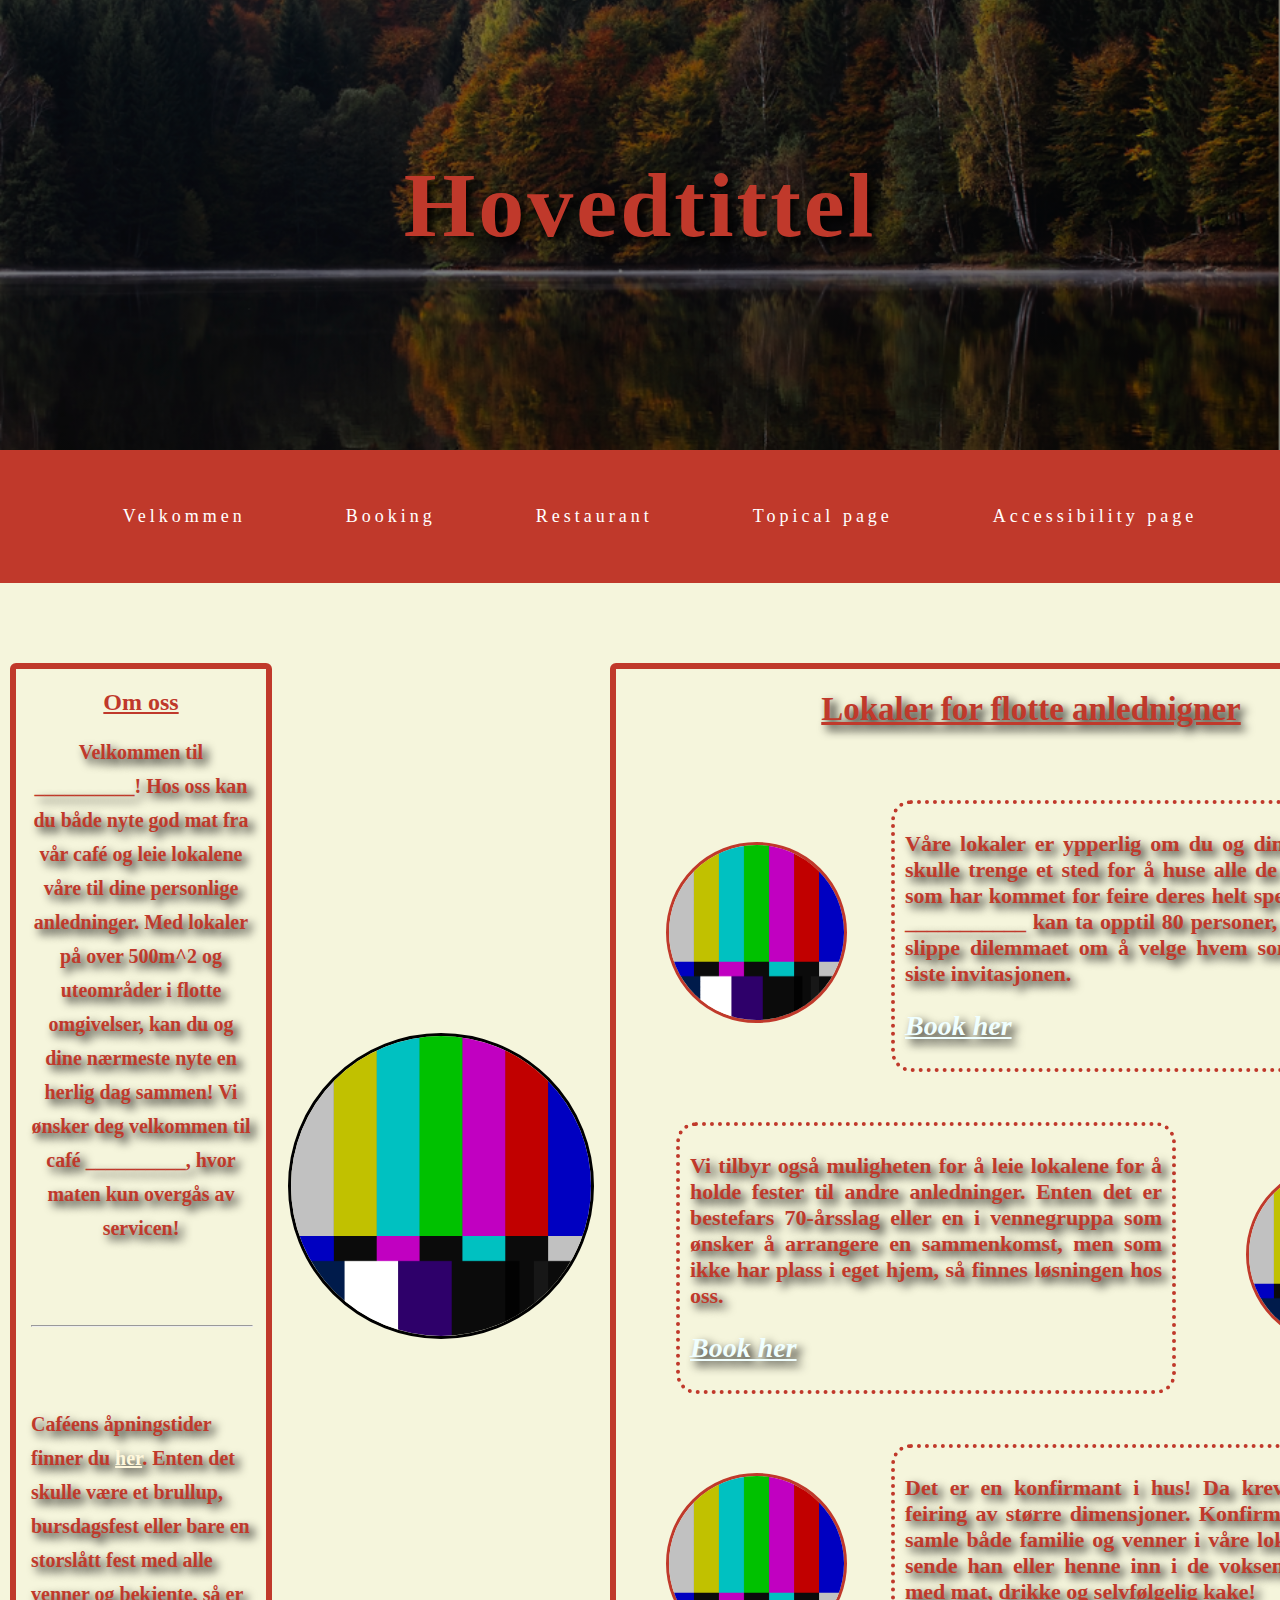
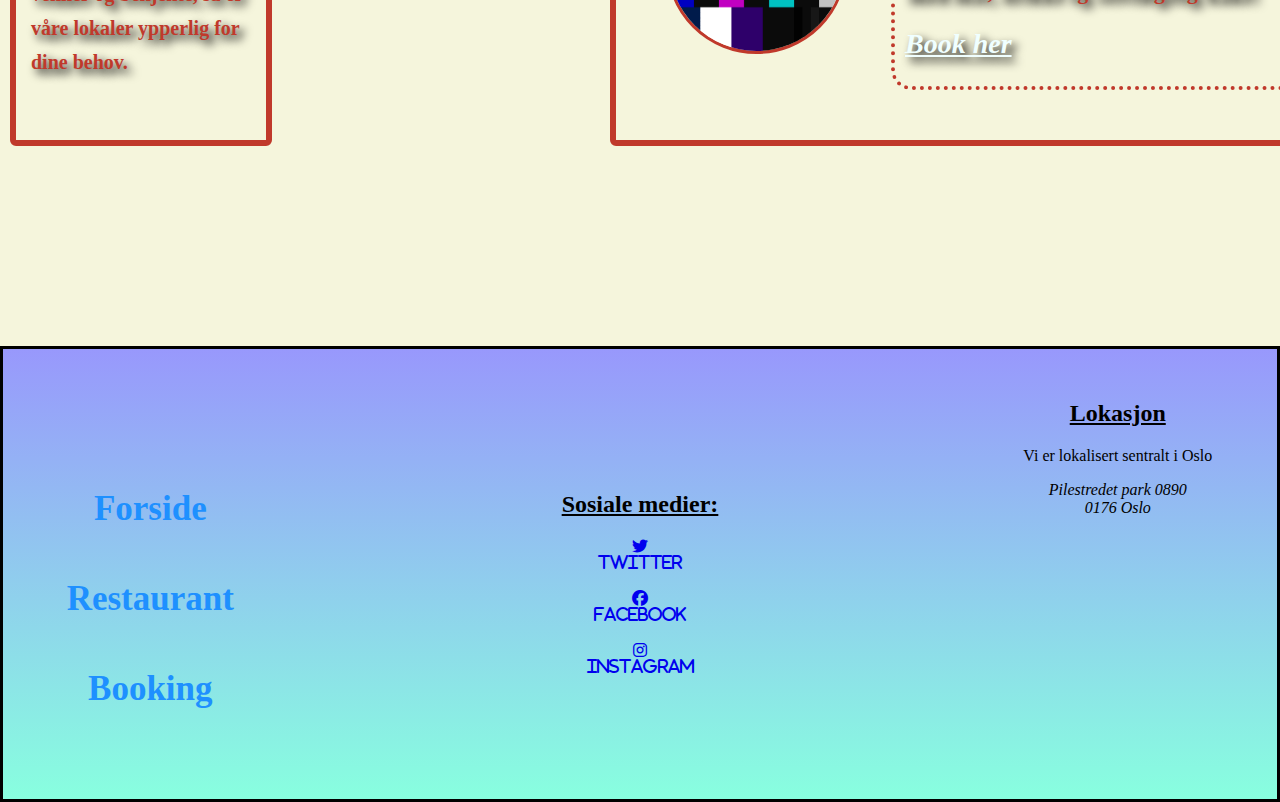
==== Side1/HTML/index.html @ 0a48da48 "Update index.html" ====
<!DOCTYPE html>
<html lang="en">
<head>
  <meta charset="UTF-8">
  <meta http-equiv="X-UA-Compatible" content="IE=edge">
  <meta name="viewport" content="width=device-width, initial-scale=1.0">
  <title>Forside</title>
  <link rel="stylesheet" href="/Side1/CSS/fil.css">
  <link rel="stylesheet" href="https://cdnjs.cloudflare.com/ajax/libs/font-awesome/6.2.1/css/all.min.css">
</head>
<body>

  <header>

    <div class="Header-Image">
      <div class="Main-Title">
        <h1>
          Hovedtittel
        </h1>
      </div>
    </div>

  </header>
    
        <div class="navbar">
          <ul>
            <li><a href="/Side1/HTML/index.html">Velkommen</a></li>
            <li><a href="/Side2/HTML/Booking.html">Booking</a></li>
            <li><a href="/Side3/HTML/Meny.html">Restaurant</a></li>
            <li><a href="/Side4/HTML/fil.html">Topical page</a></li>
            <li><a href="/Side5/HTML/fil.html">Accessibility page</a></li>
          </ul>
        </div>

  
  
  <section>
    <div class="container">
      <div class="Restaurant-info">
  
        <h2> 
        Om oss 
        </h2>
  
        <p id="p1">
          Velkommen til __________! Hos oss kan du både nyte god mat fra vår café og leie lokalene våre til dine personlige anledninger. Med lokaler på over 500m^2 og uteområder i flotte omgivelser, 
          kan du og dine nærmeste nyte en herlig dag sammen! 
          Vi ønsker deg velkommen til café __________, hvor maten kun overgås av servicen! 
        </p>
  
        <hr>
  
        <p id="p2">
          Caféens åpningstider finner du <a href="/Side3/HTML/Åpningstider.html">her</a>. Enten det skulle være et brullup, 
          bursdagsfest eller bare en storslått fest med alle venner og bekjente, så er våre lokaler ypperlig for dine behov. 
        </p>
  
      </div>
  
      <div class="Forside-bilde">
        <img src="/Side1/Images/test.jpeg" class="test2" alt="test-picture2">
      </div>
  
      <div class="Booking-utvalg">
        
        <h2>
          Lokaler for flotte anlednigner
        </h2>

        <div class="Bryllups-mottakelse">
          <div class="Bryllups-Bilde">
              <img src="/Side1/Images/test.jpeg" class="test3" alt="test-picture3">
          </div>
          <div class="Bryllups-Info">
              <p>
                Våre lokaler er ypperlig om du og din utkårede skulle trenge et sted for å huse alle de nærmeste som har 
                kommet for feire deres helt spesielle dag. ___________ kan ta opptil 80 personer, så du kan slippe dilemmaet om å velge hvem som 
                får den siste invitasjonen. 
                <br>
                <br> 
                <a href="/Side2/HTML/Booking.html">Book her</a>
              </p>
          </div>
        </div>
  
        <div class="Fest">
  
          <div class="Fest-Info">
            <p> Vi tilbyr også muligheten for å leie lokalene for å holde fester til andre anledninger. Enten det er bestefars 70-årsslag eller 
              en i vennegruppa som ønsker å arrangere en sammenkomst, men som ikke har plass i eget hjem, så finnes løsningen hos oss. 
              <br>
              <br>
              <a href="/Side2/HTML/Booking.html">Book her</a>
            </p>
          </div>
          <div class="Fest-Bilde">
            <img src="/Side1/Images/test.jpeg" class="test4" alt="test-picture4">
          </div>
      </div>
        
        <div class="Konfirmasjonsfest">
          <div class="Konfirmasjons-Bilde">
            <img src="/Side1/Images/test.jpeg" class="test5" alt="test-picture5">
          </div>
          <div class="Konfirmasjons-Info">
              <p> Det er en konfirmant i hus! Da kreves det en feiring av større dimensjoner. Konfirmanten kan samle både familie og venner i våre lokaler 
                for å sende han eller henne inn i de voksenes verden med mat, drikke og selvfølgelig kake! 
                <br>
                <br>
                <a href="/Side2/HTML/Booking.html">Book her</a>
              </p>
          </div>
        </div>
      </div>
    </div>

  </section>
    
     
    <footer>
    
      <div class="Footer-info">
        
        <div class="Links">
          <a href="/Side1/HTML/index.html">Forside</a>
          <a href="/Side3/HTML/Meny.html">Restaurant</a>
          <a href="/Side2/HTML/Booking.html">Booking</a>
        </div>

        <div class="Socials">
        <h2>
          Sosiale medier:
        </h2>
          <div class="Twitter">
            <a href="https://www.twitter.com" target="_blank">
              <i class="fa-brands fa-twitter" id="twitter-logo"> <br> Twitter</i>  
            </a>
          </div>
          <br>
          <div class="Facebook">
            <a href="https://www.facebook.com" target="_blank">
              <i class="fa-brands fa-facebook" id="facebook-logo"> <br> Facebook</i>
            </a>
          </div>
          <br>
         <div class="Instagram">
            <a href="https://www.instagram.com" target="_blank">
              <i class="fa-brands fa-instagram" id="instagram-logo"> <br> Instagram</i>
            </a>
          </div>
        </div>

        <div class="kart">
            <!--Kopiert kode lenke fra google maps-->
            <h2>Lokasjon</h2>
            <p>Vi er lokalisert sentralt i Oslo <br>
                <address>Pilestredet park 0890 <br> 0176 Oslo</address></p>
            <iframe id="adresse-kart" src="https://www.google.com/maps/embed?pb=!1m18!1m12!1m3!1d3999.3904019136153!2d10.731001276781214!3d59.92060572747837!2m3!1f0!2f0!3f0!3m2!1i1024!2i768!4f13.1!3m3!1m2!1s0x46416fab6bb97e7f%3A0x3f394a77d4dd9299!2sOsloMet!5e0!3m2!1sno!2sno!4v1668630459337!5m2!1sno!2sno" style="border:0;" allowfullscreen="" loading="lazy" referrerpolicy="no-referrer-when-downgrade"></iframe>
        </div>
      </div>
    </footer>

</body>
</html>
---- Side1/CSS/fil.css ----
body {
  height: 100%;
  background-color:beige;
  margin: 0;  
}

.Header-Image {
  background-image: linear-gradient(rgba(0,0,0,0.5), rgba(0,0,0,0.5)), url(/Side1/Images/Nature.png);
  height: 50vh;
  width: 100%;
  background-repeat: no-repeat;
  background-size: cover;
  background-position: center;
  position: relative;
  display: inline-block;
  text-align: center;
}

.Main-Title{
  position: relative;
  text-shadow: 5px 5px 10px black;
  letter-spacing: 3px;
  color:#c0392b;
  font-size: 46px;
  top: 20%;
}

.navbar {
  width: 100%;
  line-height: 100px;
  background-color: #c0392b;
  text-align: center;
  display: inline-block;
  align-items: center;
}

li {
  list-style: none;
  display: inline-block;
}

.navbar a{
  text-decoration: none;
  font-size: 18px;
  font-family: Cambria;
  font-weight: 500;
  color: white;
  padding-left: 20px;
  padding-top: 20px;
  padding-bottom: 20px;
  padding-right: 20px;
  letter-spacing: 4px;
  margin: 28px 28px;
}

.navbar a:hover{
  background-color: white;
  color: #130f40;
  border-radius: 20px;
  border-style: solid;
}

h2{
  text-decoration: underline;
  text-align: center;
}

.container{
  display: grid;
  grid-template-columns: 240px 240px 1fr;
  margin-top: 50px;
  line-height: 26px;
  position: relative;
}

.Restaurant-info{
  width: 220px;
  margin-left: 10px;
  padding-left: 15px;
  padding-right: 15px;
  margin-top: 30px;
  border-style: solid;
  border-width: 6px;
  border-color: #c0392b;
  color: #c0392b;
  border-radius: 6px;
}

.Restaurant-info:hover{
  box-shadow: 0px 10px 30px;
  box-shadow: #c0392b;
}

.Restaurant-info p{
  font-size: 20px;
  font-weight: 600;
  text-shadow: 5px 5px 10px black;
}

#p1{
  position: relative;
  margin-top: 12px;
  margin-bottom: 80px;
  line-height: 1.7em;
  text-align: center;
}

#p2{
 position: relative;
 margin-top: 80px;
 line-height: 1.7em;
}

#p2 a{
  color:cornsilk;
}

hr {
  width: 100%;
}

.test2 {
  height: 300px;
  width: 300px;
  margin-left: 48px;
  margin-top: 400px;
  border-style: solid;
  border-width: 3px;
  border-radius: 300px;
}

.test3,.test4,.test5 {
  height: 175px;
  width: 175px;
  border-style: solid;
  margin-left: 50px;
  border-width: 3px;
  border-radius: 175px;
}


.Booking-utvalg {
  margin-left: 130px;
  margin-right: 10px;
  border-style: solid;
  border-width: 6px;
  border-radius: 6px;
  margin-top: 30px;
  color: #c0392b; 
  font-size: 22px;
  font-weight: 700;
  text-shadow: 5px 5px 10px black;
}

.Booking-utvalg:hover {
  box-shadow: 0px 10px 30px;
}

.Bryllups-mottakelse {
  display: grid;
  grid-template-columns: 250px 500px;
  row-gap: 25px;
  column-gap: 25px;
  padding-top: 50px;
  align-items: center;
}

.Bryllups-Info {
  border-style:dotted;
  border-radius: 20px;
  border-width: 4px;
  padding-left: 10px;
  padding-right: 10px;
  padding-top: 5px;
  padding-bottom: 5px;
  text-align: justify; 
}

a:hover{
  zoom: 1.5;
}

.Fest {
  display: grid;
  grid-template-columns: 500px 250px;
  row-gap: 25px;
  column-gap: 20px;
  padding-top: 50px;
  margin-left: 60px;
  align-items: center;
}

.Fest-Info {
  border-style:dotted;
  border-radius: 20px;
  border-width: 4px;
  padding-left: 10px;
  padding-right: 10px;
  padding-top: 5px;
  padding-bottom: 5px;
  text-align: justify;
}

.Konfirmasjonsfest {
  display: grid;
  grid-template-columns: 250px 500px;
  row-gap: 25px;
  column-gap: 25px;
  padding-top: 50px;
  padding-bottom: 50px;
  align-items: center;
}

.Konfirmasjons-Info {
  border-style:dotted;
  border-radius: 20px;
  border-width: 4px;
  padding-left: 10px;
  padding-right: 10px;
  padding-top: 5px;
  padding-bottom: 5px;
  text-align: justify;
}

.Bryllups-Info a, .Fest-Info a, .Konfirmasjons-Info a{
  text-decoration: underline;
  font-style: italic;
  font-size: 28px;
  color: azure;
}

footer {
  margin-top: 200px;
  background-image: linear-gradient(rgb(152, 152, 252), rgb(136, 255, 223));
  border-style: solid;
  display: grid;
  grid-template-columns: 1fr;
  grid-template-rows: 1fr;
}


.Footer-info {
display: grid;
grid-template-columns: 1fr 2fr 1fr;
height: 450px;
text-align: center;
align-items: center;
}

.Links{
  display: grid;
  grid-template-columns: 1fr;
  grid-template-rows: 1fr 1fr 1fr;
  width: 20px;
  row-gap: 20px;
  margin-top: 50px;
  line-height: 2em;
  font-size: 35px;
  padding-left: 20%;
}

.Links a{
  color: dodgerblue;
  font-weight: 700;
  text-decoration: none;
}

.footer-area-3{
  width: 100px;
  margin-right: 100px;
}

#twitter-logo, #facebook-logo, #instagram-logo {
  height: 30px;
}

#adresse-kart{
  height: 200px;
  margin-top: 30px;  
}

#adresse-kart:hover{
  zoom: 1.2;
}
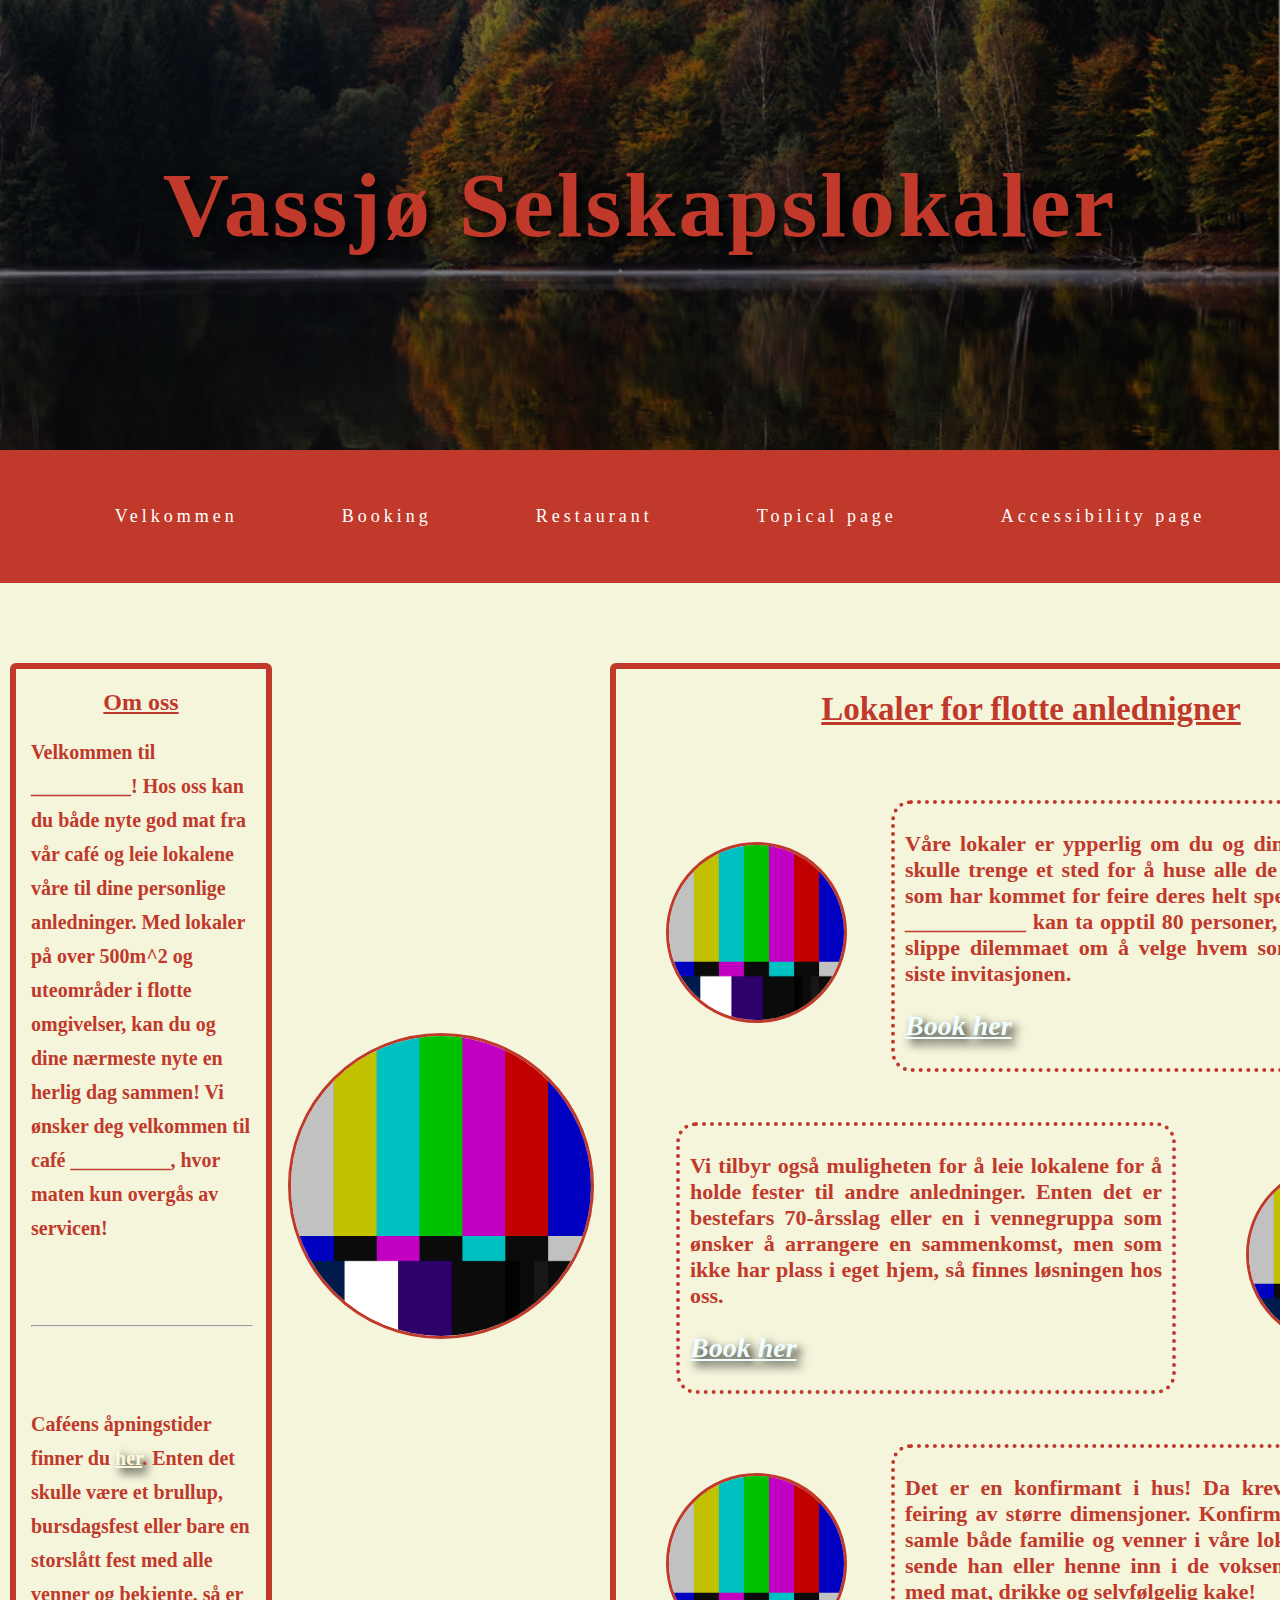
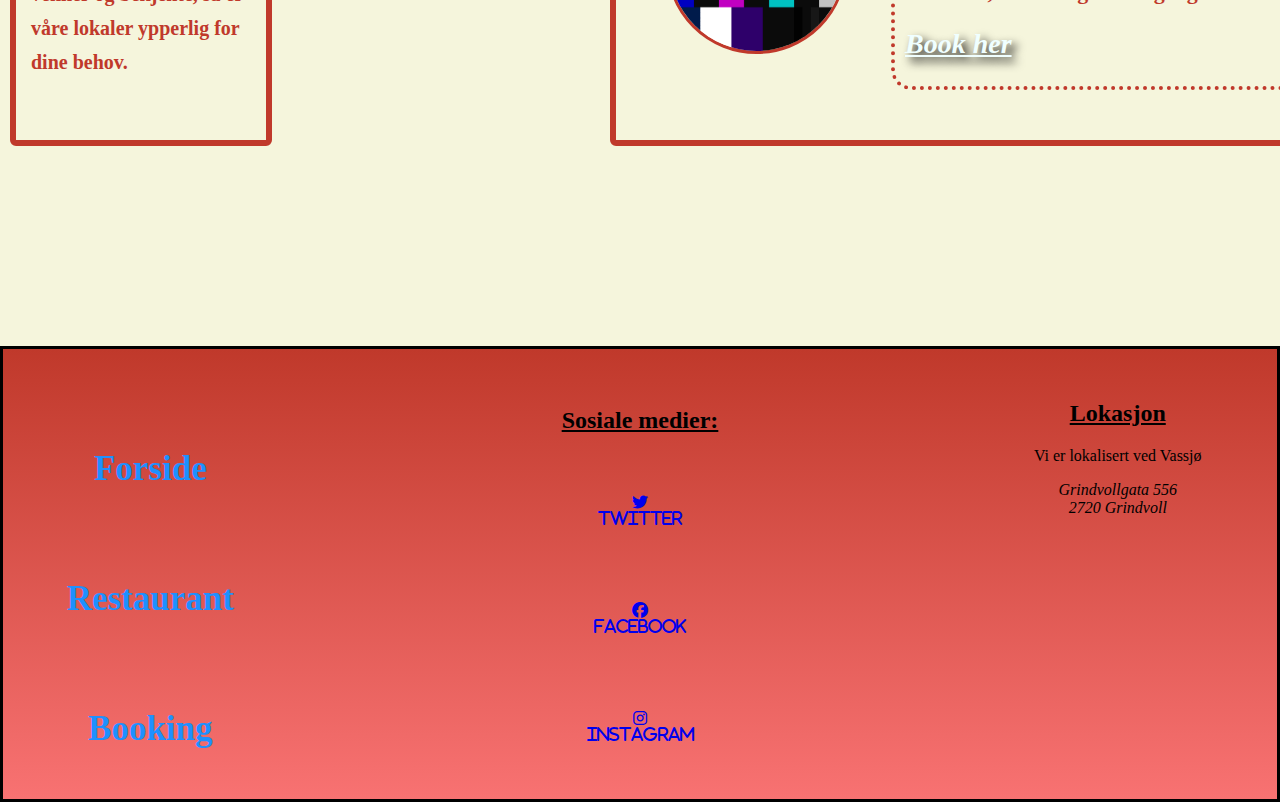
==== commit 6bf3529c: "Update index.html" ====
--- a/Side1/HTML/index.html
+++ b/Side1/HTML/index.html
@@ -15,12 +15,12 @@
     <div class="Header-Image">
       <div class="Main-Title">
         <h1>
-          Hovedtittel
+          Vassjø Selskapslokaler
         </h1>
       </div>
     </div>
 
-  </header>
+  </header> 
     
         <div class="navbar">
           <ul>
@@ -122,6 +122,7 @@
       <div class="Footer-info">
         
         <div class="Links">
+          
           <a href="/Side1/HTML/index.html">Forside</a>
           <a href="/Side3/HTML/Meny.html">Restaurant</a>
           <a href="/Side2/HTML/Booking.html">Booking</a>
@@ -153,9 +154,9 @@
         <div class="kart">
             <!--Kopiert kode lenke fra google maps-->
             <h2>Lokasjon</h2>
-            <p>Vi er lokalisert sentralt i Oslo <br>
-                <address>Pilestredet park 0890 <br> 0176 Oslo</address></p>
-            <iframe id="adresse-kart" src="https://www.google.com/maps/embed?pb=!1m18!1m12!1m3!1d3999.3904019136153!2d10.731001276781214!3d59.92060572747837!2m3!1f0!2f0!3f0!3m2!1i1024!2i768!4f13.1!3m3!1m2!1s0x46416fab6bb97e7f%3A0x3f394a77d4dd9299!2sOsloMet!5e0!3m2!1sno!2sno!4v1668630459337!5m2!1sno!2sno" style="border:0;" allowfullscreen="" loading="lazy" referrerpolicy="no-referrer-when-downgrade"></iframe>
+            <p>Vi er lokalisert ved Vassjø <br>
+                <address>Grindvollgata 556 <br> 2720 Grindvoll</address></p>
+                <iframe id="adresse-kart" src="https://www.google.com/maps/embed?pb=!1m18!1m12!1m3!1d3954.4148189642474!2d10.484187997680344!3d60.293100208888!2m3!1f0!2f0!3f0!3m2!1i1024!2i768!4f13.1!3m3!1m2!1s0x4641a5badd7d4727%3A0xa54e046b92b5a4af!2sGrindvollgata%2C%202720%20Grindvoll!5e0!3m2!1sno!2sno!4v1669971338626!5m2!1sno!2sno"></iframe>
         </div>
       </div>
     </footer>
--- a/Side1/CSS/fil.css
+++ b/Side1/CSS/fil.css
@@ -45,12 +45,10 @@
   font-family: Cambria;
   font-weight: 500;
   color: white;
-  padding-left: 20px;
-  padding-top: 20px;
-  padding-bottom: 20px;
-  padding-right: 20px;
+  padding: 20px;
   letter-spacing: 4px;
-  margin: 28px 28px;
+  margin-left: 30px;
+  margin-right: 30px;
 }
 
 .navbar a:hover{
@@ -94,7 +92,6 @@
 .Restaurant-info p{
   font-size: 20px;
   font-weight: 600;
-  text-shadow: 5px 5px 10px black;
 }
 
 #p1{
@@ -102,7 +99,6 @@
   margin-top: 12px;
   margin-bottom: 80px;
   line-height: 1.7em;
-  text-align: center;
 }
 
 #p2{
@@ -113,7 +109,14 @@
 
 #p2 a{
   color:cornsilk;
-}
+  text-shadow: 5px 5px 10px black;
+}
+
+#p2 a:hover{
+  zoom: 1.5;
+  text-shadow: 5px 5px 10px black;
+}
+
 
 hr {
   width: 100%;
@@ -127,6 +130,7 @@
   border-style: solid;
   border-width: 3px;
   border-radius: 300px;
+  border-color: #c0392b;
 }
 
 .test3,.test4,.test5 {
@@ -149,11 +153,19 @@
   color: #c0392b; 
   font-size: 22px;
   font-weight: 700;
-  text-shadow: 5px 5px 10px black;
 }
 
 .Booking-utvalg:hover {
   box-shadow: 0px 10px 30px;
+}
+
+.Booking-utvalg a{
+  text-shadow: 5px 5px 10px black;
+}
+
+.Booking-utvalg a:hover{
+  zoom: 1.5;
+  text-shadow: 5px 5px 10px black;
 }
 
 .Bryllups-mottakelse {
@@ -176,9 +188,7 @@
   text-align: justify; 
 }
 
-a:hover{
-  zoom: 1.5;
-}
+
 
 .Fest {
   display: grid;
@@ -231,7 +241,7 @@
 
 footer {
   margin-top: 200px;
-  background-image: linear-gradient(rgb(152, 152, 252), rgb(136, 255, 223));
+  background-image: linear-gradient(#c0392b, rgb(248, 114, 114));
   border-style: solid;
   display: grid;
   grid-template-columns: 1fr;
@@ -253,7 +263,7 @@
   grid-template-rows: 1fr 1fr 1fr;
   width: 20px;
   row-gap: 20px;
-  margin-top: 50px;
+  margin-top: 10px;
   line-height: 2em;
   font-size: 35px;
   padding-left: 20%;
@@ -263,20 +273,34 @@
   color: dodgerblue;
   font-weight: 700;
   text-decoration: none;
-}
+  padding-top: 40px;
+}
+
+.Links a:hover{
+  zoom: 1.2;
+}
+
+#twitter-logo, #facebook-logo, #instagram-logo {
+  height: 50px;
+  margin-top: 40px;
+}
+
+#twitter-logo:hover, #facebook-logo:hover, #instagram-logo:hover{
+  zoom: 1.2;
+}
+
 
 .footer-area-3{
   width: 100px;
-  margin-right: 100px;
-}
-
-#twitter-logo, #facebook-logo, #instagram-logo {
-  height: 30px;
-}
+  margin-right: 20%;
+}
+
+
 
 #adresse-kart{
   height: 200px;
   margin-top: 30px;  
+  border: none;
 }
 
 #adresse-kart:hover{
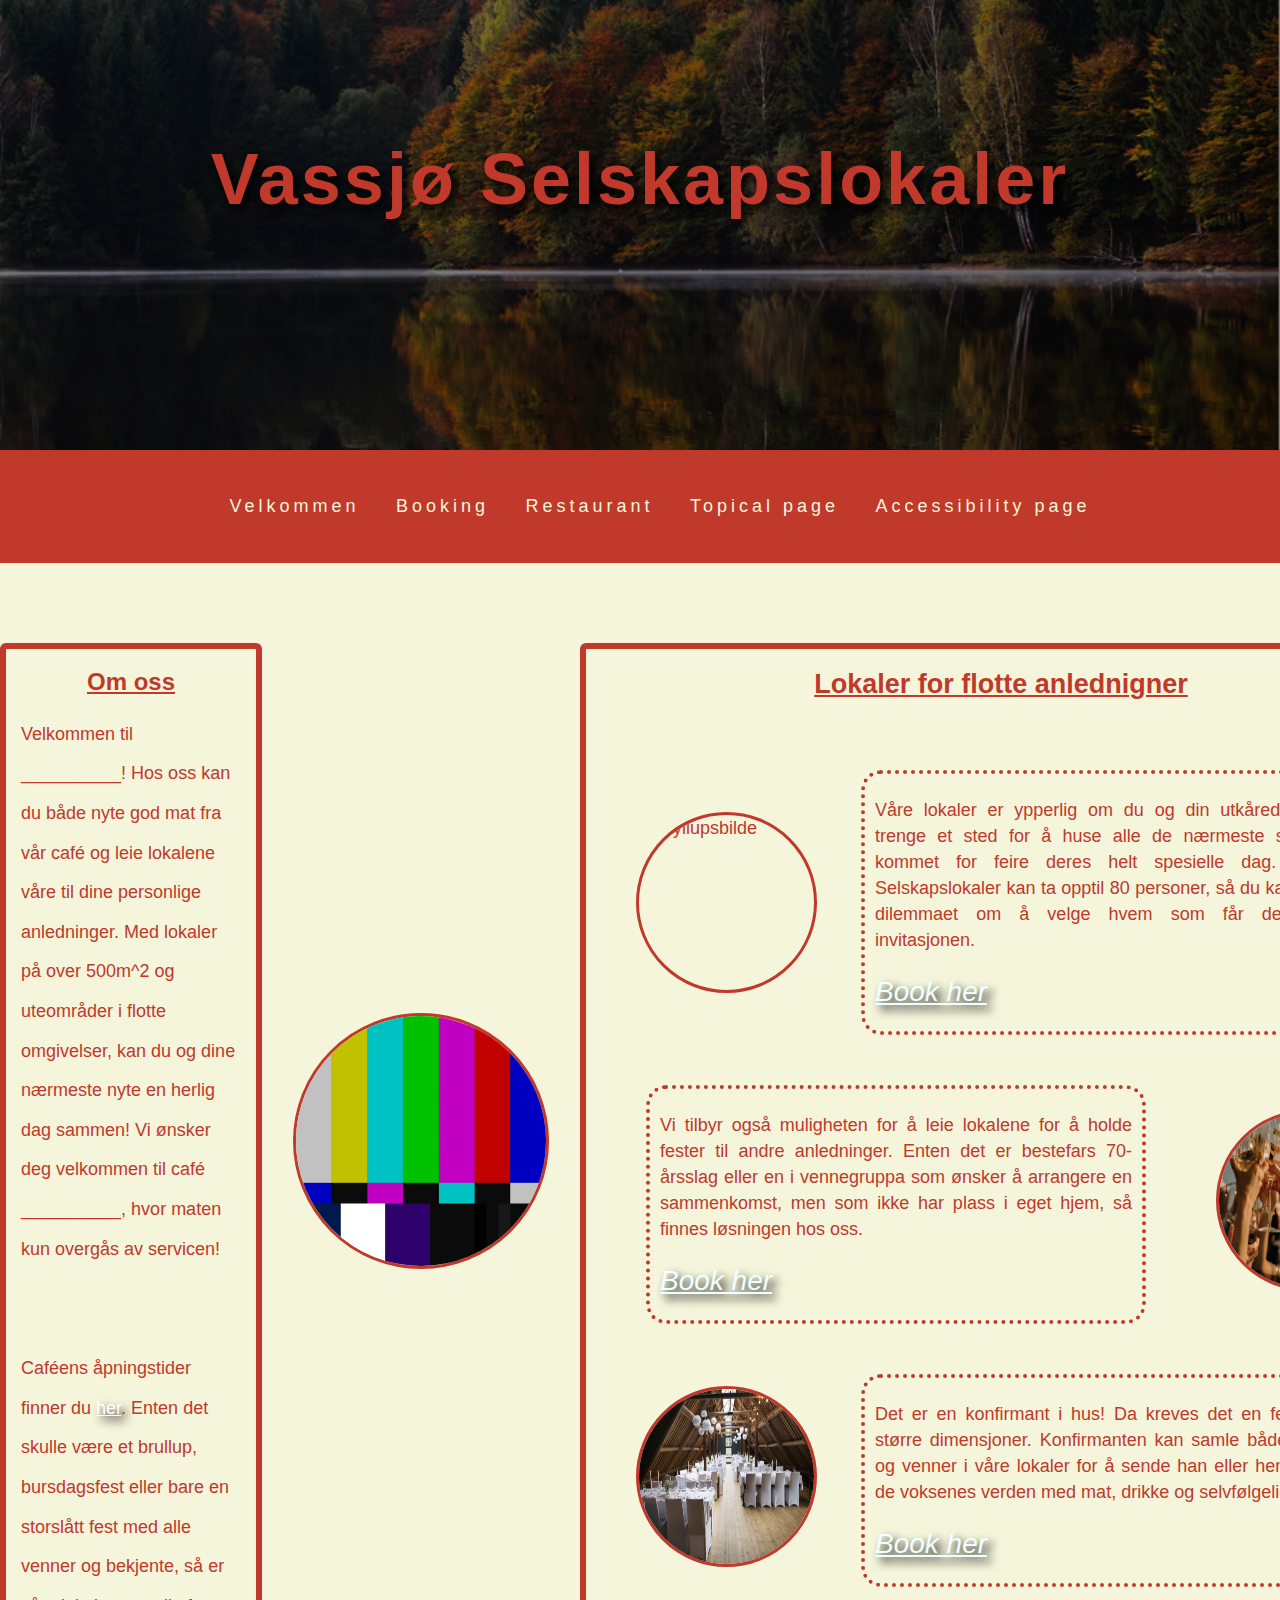
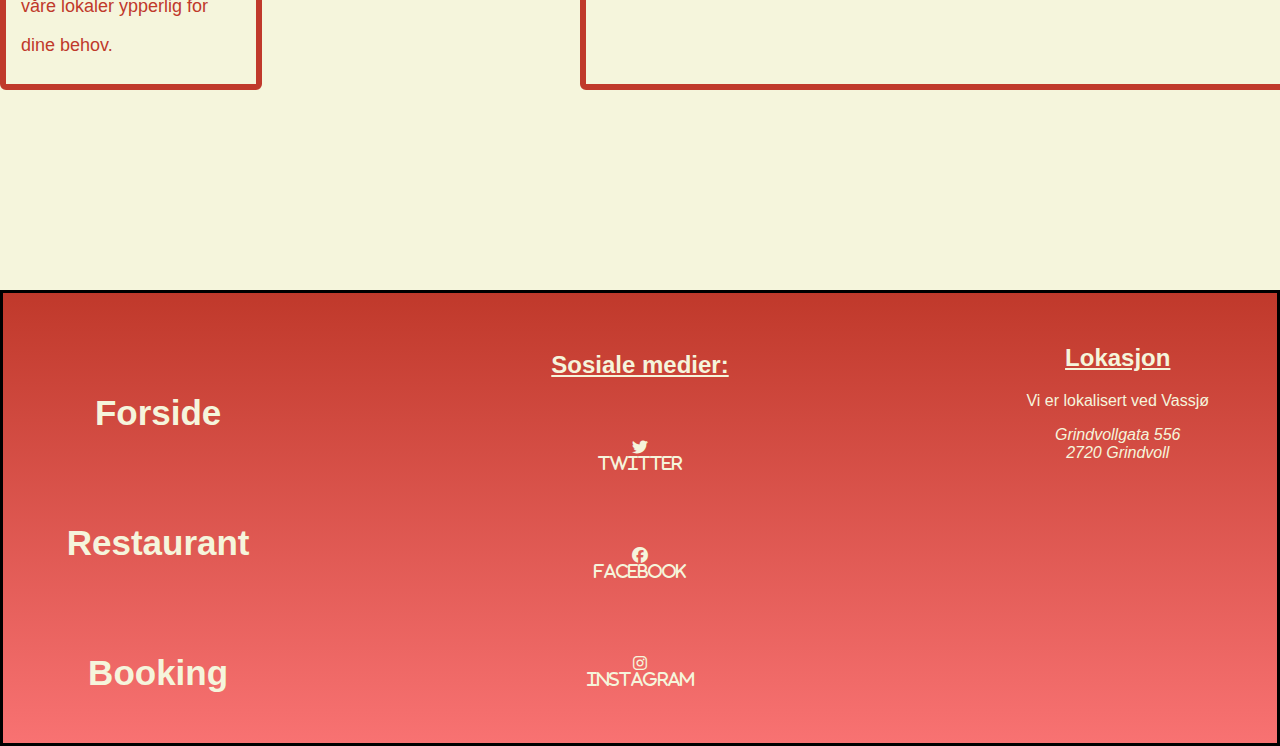
==== commit 4b7dbbb4: "Merge branch 'main' of https://github.com/ChristopherSoerlle/HomeExam" ====
--- a/Side1/HTML/index.html
+++ b/Side1/HTML/index.html
@@ -47,8 +47,7 @@
           kan du og dine nærmeste nyte en herlig dag sammen! 
           Vi ønsker deg velkommen til café __________, hvor maten kun overgås av servicen! 
         </p>
-  
-        <hr>
+      
   
         <p id="p2">
           Caféens åpningstider finner du <a href="/Side3/HTML/Åpningstider.html">her</a>. Enten det skulle være et brullup, 
@@ -58,7 +57,8 @@
       </div>
   
       <div class="Forside-bilde">
-        <img src="/Side1/Images/test.jpeg" class="test2" alt="test-picture2">
+        <!--Bilde hentet fra: -->
+        <img src="/Side1/Images/test.jpeg" class="test2" alt="test-picture2" title="Foto: ">
       </div>
   
       <div class="Booking-utvalg">
@@ -68,13 +68,12 @@
         </h2>
 
         <div class="Bryllups-mottakelse">
-          <div class="Bryllups-Bilde">
-              <img src="/Side1/Images/test.jpeg" class="test3" alt="test-picture3">
-          </div>
+              <!--Bilde hentet fra: -->
+              <img src="/Side1/Images/Bryllup.jpeg" class="test3" alt="Bryllupsbilde" title="Foto: ">
           <div class="Bryllups-Info">
               <p>
                 Våre lokaler er ypperlig om du og din utkårede skulle trenge et sted for å huse alle de nærmeste som har 
-                kommet for feire deres helt spesielle dag. ___________ kan ta opptil 80 personer, så du kan slippe dilemmaet om å velge hvem som 
+                kommet for feire deres helt spesielle dag. Vassjø Selskapslokaler kan ta opptil 80 personer, så du kan slippe dilemmaet om å velge hvem som 
                 får den siste invitasjonen. 
                 <br>
                 <br> 
@@ -94,13 +93,17 @@
             </p>
           </div>
           <div class="Fest-Bilde">
-            <img src="/Side1/Images/test.jpeg" class="test4" alt="test-picture4">
+
+            <!--Bilde hentet fra: -->
+            <img src="/Side1/Images/Fest.jpeg" class="test4" alt="fest" title="Foto: ">
+
           </div>
       </div>
         
         <div class="Konfirmasjonsfest">
           <div class="Konfirmasjons-Bilde">
-            <img src="/Side1/Images/test.jpeg" class="test5" alt="test-picture5">
+            <!--Bilde hentet fra: -->
+            <img src="/Side1/Images/Konfirmasjon.jpeg" class="test5" alt="test-picture5" title="Foto: ">
           </div>
           <div class="Konfirmasjons-Info">
               <p> Det er en konfirmant i hus! Da kreves det en feiring av større dimensjoner. Konfirmanten kan samle både familie og venner i våre lokaler 
--- a/Side1/CSS/fil.css
+++ b/Side1/CSS/fil.css
@@ -1,308 +1,959 @@
-body {
-  height: 100%;
-  background-color:beige;
-  margin: 0;  
+
+/*Stor skjerm------------------------------------------------------------ */
+
+@media screen and  (min-width: 1001px){
+  body {
+    height: 100%;
+    background-color:beige;
+    margin: 0;  
+    font-family: Verdana, Geneva, Tahoma, sans-serif;
+  }
+  
+  .Header-Image {
+    background-image: linear-gradient(rgba(0,0,0,0.5), rgba(0,0,0,0.5)), url(/Side1/Images/Nature.png);
+    height: 50vh;
+    width: 100%;
+    background-repeat: no-repeat;
+    background-size: cover;
+    background-position: center;
+    position: relative;
+    display: inline-block;
+    text-align: center;
+  }
+  
+  .Main-Title{
+    position: relative;
+    text-shadow: 5px 5px 10px black;
+    letter-spacing: 3px;
+    color:#c0392b;
+    font-size: 36px;
+    top: 20%;
+  }
+  
+  .navbar {
+    width: 100%;
+    line-height: 80px;
+    background-color: #c0392b;
+    text-align: center;
+    display: inline-block;
+    align-items: center;
+  }
+  
+  li {
+    list-style: none;
+    display: inline-block;
+  }
+  
+  .navbar a{
+    text-decoration: none;
+    font-size: 18px;
+    color: beige;
+    padding: 8px;
+    letter-spacing: 4px;
+    margin-left: 8px;
+    margin-right: 8px;
+  }
+  
+  .navbar a:hover{
+    background-color: white;
+    color: #130f40;
+    border-radius: 20px;
+    border-style: solid;
+  }
+  
+  h2{
+    text-decoration: underline;
+    text-align: center;
+  }
+  
+  .container{
+    display: grid;
+    grid-template-columns: 240px 240px 1fr;
+    margin-top: 50px;
+    line-height: 26px;
+    position: relative;
+  }
+  
+  .Restaurant-info{
+    width: 220px;
+    padding-left: 15px;
+    padding-right: 15px;
+    margin-top: 30px;
+    border-style: solid;
+    border-width: 6px;
+    border-color: #c0392b;
+    color: #c0392b;
+    border-radius: 6px;
+  }
+  
+  .Restaurant-info:hover{
+    box-shadow: 0px 10px 30px;
+    box-shadow: #c0392b;
+  }
+  
+  .Restaurant-info p{
+    font-size: 18px;
+    font-weight: 200;
+  }
+  
+  #p1{
+    position: relative;
+    margin-top: 12px;
+    margin-bottom: 80px;
+    line-height: 2.2em;
+   
+  }
+  
+  #p2{
+   position: relative;
+   margin-top: 80px;
+   line-height: 2.2em;
+  }
+  
+  #p2 a{
+    color: white;
+    text-shadow: 5px 5px 10px black;
+  }
+  
+  #p2 a:hover{
+    zoom: 1.5;
+    text-shadow: 5px 5px 10px black;
+  }
+  
+  
+  hr {
+    width: 100%;
+  }
+  
+  .test2 {
+    height: 250px;
+    width: 250px;
+    margin-left: 22%;
+    margin-top: 400px;
+    border-style: solid;
+    border-width: 3px;
+    border-radius: 250px;
+    border-color: #c0392b;
+  }
+  
+  .test3,.test4,.test5 {
+    height: 175px;
+    width: 175px;
+    border-style: solid;
+    margin-left: 50px;
+    border-width: 3px;
+    border-radius: 175px;
+  }
+  
+  
+  .Booking-utvalg {
+    margin-left: 100px;
+    border-style: solid;
+    border-width: 6px;
+    border-radius: 6px;
+    margin-top: 30px;
+    color: #c0392b; 
+    font-size: 18px;
+    font-weight: 200;
+  }
+  
+  .Booking-utvalg:hover {
+    box-shadow: 0px 10px 30px;
+  }
+  
+  .Booking-utvalg a{
+    text-shadow: 5px 5px 10px black;
+  }
+  
+  .Booking-utvalg a:hover{
+    zoom: 1.5;
+    text-shadow: 5px 5px 10px black;
+  }
+  
+  .Bryllups-mottakelse {
+    display: grid;
+    grid-template-columns: 250px 500px;
+    row-gap: 25px;
+    column-gap: 25px;
+    padding-top: 50px;
+    align-items: center;
+  }
+  
+  .Bryllups-Info {
+    border-style:dotted;
+    border-radius: 20px;
+    border-width: 4px;
+    padding-left: 10px;
+    padding-right: 10px;
+    padding-top: 5px;
+    padding-bottom: 5px;
+    text-align: justify; 
+  }
+  
+  
+  
+  .Fest {
+    display: grid;
+    grid-template-columns: 500px 250px;
+    row-gap: 25px;
+    column-gap: 20px;
+    padding-top: 50px;
+    margin-left: 60px;
+    align-items: center;
+  }
+  
+  .Fest-Info {
+    border-style:dotted;
+    border-radius: 20px;
+    border-width: 4px;
+    padding-left: 10px;
+    padding-right: 10px;
+    padding-top: 5px;
+    padding-bottom: 5px;
+    text-align: justify;
+  }
+  
+  .Konfirmasjonsfest {
+    display: grid;
+    grid-template-columns: 250px 500px;
+    row-gap: 25px;
+    column-gap: 25px;
+    padding-top: 50px;
+    padding-bottom: 50px;
+    align-items: center;
+  }
+  
+  .Konfirmasjons-Info {
+    border-style:dotted;
+    border-radius: 20px;
+    border-width: 4px;
+    padding-left: 10px;
+    padding-right: 10px;
+    padding-top: 5px;
+    padding-bottom: 5px;
+    text-align: justify;
+  }
+  
+  .Bryllups-Info a, .Fest-Info a, .Konfirmasjons-Info a{
+    text-decoration: underline;
+    font-style: italic;
+    font-size: 28px;
+    color: azure;
+  }
+  
+  footer {
+    margin-top: 200px;
+    background-image: linear-gradient(#c0392b, rgb(248, 114, 114));
+    border-style: solid;
+    display: grid;
+    grid-template-columns: 1fr;
+    grid-template-rows: 1fr;
+  }
+  
+  
+  .Footer-info {
+  display: grid;
+  grid-template-columns: 1fr 2fr 1fr;
+  height: 450px;
+  text-align: center;
+  align-items: center;
+  }
+  
+  .Links{
+    display: grid;
+    grid-template-columns: 1fr;
+    grid-template-rows: 1fr 1fr 1fr;
+    width: 20px;
+    row-gap: 20px;
+    margin-top: 10px;
+    line-height: 2em;
+    font-size: 35px;
+    padding-left: 20%;
+  }
+  
+  .Links a{
+    color: beige;
+    font-weight: 700;
+    text-decoration: none;
+    padding-top: 40px;
+  }
+  
+  .Links a:hover{
+    zoom: 1.2;
+  }
+  
+  #twitter-logo, #facebook-logo, #instagram-logo {
+    height: 50px;
+    margin-top: 40px;
+    color: beige;
+  }
+  
+  #twitter-logo:hover, #facebook-logo:hover, #instagram-logo:hover{
+    zoom: 1.2;
+  }
+  
+  .Socials{
+    color: beige;
+  }
+  
+  .kart{
+  color: beige;
+  }
+  
+  
+  
+  #adresse-kart{
+    height: 200px;
+    margin-top: 30px;  
+    border: none;
+  }
+  
+  #adresse-kart:hover{
+    zoom: 1.2;
+  }
 }
 
-.Header-Image {
-  background-image: linear-gradient(rgba(0,0,0,0.5), rgba(0,0,0,0.5)), url(/Side1/Images/Nature.png);
-  height: 50vh;
-  width: 100%;
-  background-repeat: no-repeat;
-  background-size: cover;
-  background-position: center;
-  position: relative;
-  display: inline-block;
+/*Medium skjerm------------------------------------------------------------ */
+
+@media screen and (max-width: 1000px)
+{
+  body {
+    height: 100%;
+    background-color:beige;
+    margin: 0;
+    padding: 0;  
+  }
+  
+  .Header-Image {
+    background-image: linear-gradient(rgba(0,0,0,0.5), rgba(0,0,0,0.5)), url(/Side1/Images/Nature.png);
+    height: 30vh;
+    width: 100%;
+    margin-bottom: 0px;
+    background-repeat: no-repeat;
+    background-size: cover;
+    background-position: center;
+    position: relative;
+    display: inline-block;
+    text-align: center;
+  }
+  
+  .Main-Title{
+    position: relative;
+    text-shadow: 5px 5px 10px black;
+    letter-spacing: 3px;
+    color:#c0392b;
+    font-size: 26px;
+    margin-top: 8%;
+  }
+  
+  .navbar {
+    width: 100%;
+    line-height: 1.8em; 
+    background-color: #c0392b;
+    display: inline-block;
+    text-align: center;
+  }
+  
+  li {
+    list-style: none;
+    display: inline-block;
+  }
+  
+  .navbar a{
+    text-decoration: none;
+    font-size: 12px;
+    font-family: Verdana, Geneva, Tahoma, sans-serif;
+    font-weight: 500;
+    color: beige;
+    padding: 10px;
+    letter-spacing: 3px;
+    margin-left: 10px;
+    margin-right: 10px;
+    text-align: center;
+  }
+  
+  .navbar a:hover{
+    background-color: white;
+    color: #130f40;
+    border-radius: 20px;
+    border-style: solid;
+  }
+  
+  h2{
+    text-decoration: underline;
+    text-align: center;
+  }
+  
+  .Restaurant-info{
+    width: 50%;
+    margin-left: 25%;
+    margin-right: 25%;
+    padding-left: 15px;
+    padding-right: 15px;
+    margin-top: 30px;
+    border-style: solid;
+    border-width: 2px;
+    border-color: #c0392b;
+    color: #c0392b;
+    border-radius: 6px;
+    align-items: center;
+    display: block;
+  }
+  
+  .Restaurant-info p{
+    font-size: 20px;
+    font-weight: 600;
+  }
+  
+  #p1{
+    position: relative;
+    margin-top: 12px;
+    margin-bottom: 80px;
+    line-height: 1.7em;
+  }
+  
+  #p2{
+   position: relative;
+   margin-top: 80px;
+   line-height: 1.7em;
+  }
+  
+  #p2 a{
+    color:cornsilk;
+    text-shadow: 5px 5px 10px black;
+  }
+  
+  #p2 a:hover{
+    zoom: 1.5;
+    text-shadow: 5px 5px 10px black;
+  }
+  
+  
+  .test2 {
+    height: 180px;
+    width: 50%;
+    margin-left: 25%; 
+    margin-top: 5%;
+    border-style: solid;
+    border-width: 2px;
+    border-radius: 60px;
+    border-color: #c0392b;
+  }
+  
+  .test3,.test5 {
+    height: 175px;
+    width: 175px;
+    border-style: solid;
+    margin-left: 12%;
+    border-width: 3px;
+    border-radius: 130px;
+  }
+
+  .test4{
+    margin-right: 10px;  
+    border-style: solid;
+    height: 175px;
+    width: 175px;
+    border-width: 3px;
+    border-radius: 130px;
+  }
+
+  .Booking-utvalg {
+    width: 90%;
+    margin-left: 4%;
+    border-style: solid;
+    border-width: 2px;
+    border-radius: 6px;
+    margin-top: 30px;
+    color: #c0392b; 
+    font-size: 22px;
+    font-weight: 700;
+  }
+  
+  .Booking-utvalg a{
+    text-shadow: 5px 5px 10px black;
+  }
+  
+  .Booking-utvalg a:hover{
+    zoom: 1.5;
+    text-shadow: 5px 5px 10px black;
+  }
+  
+  .Bryllups-mottakelse {
+    display: grid;
+    grid-template-columns: 1fr 2fr;
+    padding-top: 50px;
+    align-items: center;
+  }
+  
+  .Bryllups-Info {
+    border-style:dotted;
+    border-radius: 20px;
+    border-width: 4px;
+    padding-left: 10px;
+    padding-right: 10px;
+    padding-top: 5px;
+    padding-bottom: 5px;
+    text-align: justify; 
+    width: 70%;
+    margin-left: 15%;
+  }
+  
+  .Fest {
+    display: grid;
+    grid-template-columns: 2fr 1fr;
+    padding-top: 50px;
+    align-items: center;
+  }
+  
+  .Fest-Info {
+    border-style:dotted;
+    border-radius: 20px;
+    border-width: 4px;
+    padding-left: 10px;
+    padding-right: 10px;
+    padding-top: 5px;
+    padding-bottom: 5px;
+    text-align: justify;
+    width: 70%;
+    margin-left: 15%;
+  }
+  
+  .Konfirmasjonsfest {
+    display: grid;
+    grid-template-columns: 1fr 2fr;
+    padding-top: 50px;
+    padding-bottom: 50px;
+    align-items: center;
+  }
+  
+  .Konfirmasjons-Info {
+    border-style:dotted;
+    border-radius: 20px;
+    border-width: 4px;
+    padding-left: 10px;
+    padding-right: 10px;
+    padding-top: 5px;
+    padding-bottom: 5px;
+    text-align: justify;
+    width: 70%;
+    margin-left: 15%;
+  }
+  
+  .Bryllups-Info a, .Fest-Info a, .Konfirmasjons-Info a{
+    text-decoration: underline;
+    font-style: italic;
+    font-size: 28px;
+    color: azure;
+  }
+  
+  footer {
+    margin-top: 10%;
+    height: 35%;
+    background-image: linear-gradient(#c0392b, rgb(248, 114, 114));
+    border-style: solid;
+    display: grid;
+    grid-template-columns: 1fr;
+    grid-template-rows: 1fr;
+  }
+  
+  
+  .Footer-info {
+  display: grid;
+  grid-template-columns: 1fr 2fr 1fr;
   text-align: center;
+  align-items: baseline;
+  }
+  
+  .Links{
+    display: grid;
+    grid-template-columns: 1fr;
+    grid-template-rows: 1fr 1fr 1fr;
+    row-gap: 20px;
+    margin-top: 5%;
+    margin-right: 10px;
+    line-height: 2em;
+    font-size: 22px;
+    padding-left: 10%;
+  }
+  
+  .Links a{
+    color: beige;
+    font-weight: 700;
+    text-decoration: none;
+    padding-top: 40px;
+  }
+  
+  .Links a:hover{
+    zoom: 1.2;
+  }
+
+  .Socials{
+    color: beige;
+  }
+
+  #twitter-logo, #facebook-logo, #instagram-logo {
+    height: 50%;
+    margin-top: 8%;
+    width: 50%;
+    color: beige;
+  }
+  
+  #twitter-logo:hover, #facebook-logo:hover, #instagram-logo:hover{
+    zoom: 1.2;
+  }
+  
+  
+  .kart{
+    height: 90%;
+    color: beige;
+  }
+
+  #adresse-kart{
+    width: 70%;
+    height: 30%;
+    margin-top: 30px;  
+    border: none;
+  }
+  
+  #adresse-kart:hover{
+    zoom: 1.2;
+  }
+
 }
 
-.Main-Title{
-  position: relative;
-  text-shadow: 5px 5px 10px black;
-  letter-spacing: 3px;
-  color:#c0392b;
-  font-size: 46px;
-  top: 20%;
+/*Liten skjerm------------------------------------------------------------ */
+
+@media screen and (max-width: 420px){
+  body {
+    height: 100%;
+    background-color:beige;
+    margin: 0;
+    padding: 0;  
+  }
+  
+  .Header-Image {
+    background-image: linear-gradient(rgba(0,0,0,0.5), rgba(0,0,0,0.5)), url(/Side1/Images/Nature.png);
+    height: 15vh;
+    width: 100%;
+    margin-bottom: 0px;
+    background-repeat: no-repeat;
+    background-size: cover;
+    background-position: center;
+    position: relative;
+    display: inline-block;
+    text-align: center;
+  }
+  
+  .Main-Title{
+    position: relative;
+    text-shadow: 5px 5px 10px black;
+    letter-spacing: 3px;
+    color:#c0392b;
+    font-size: 14px;
+    margin-top: 12%;
+  }
+  
+  .navbar {
+    width: 100%;
+    line-height: 0.8em; 
+    background-color: #c0392b;
+    display: inline-block;
+    text-align: center;
+    position: relative;
+  }
+  
+  li {
+    list-style: none;
+    display: block;
+  }
+  
+  .navbar a{
+    text-decoration: none;
+    font-size: 12px;
+    font-family: Verdana, Geneva, Tahoma, sans-serif;
+    font-weight: 500;
+    color: beige;
+    letter-spacing: 3px;
+    text-align: center;
+    display: block;
+    border: solid 2px beige;
+    margin-left: 8%;
+    margin-right: 20%;
+  }
+  
+  .navbar a:hover{
+    background-color: white;
+    color: #130f40;
+    border-radius: 20px;
+    border-style: solid;
+  }
+  
+  h2{
+    text-decoration: none;
+    text-align: center;
+    font-size: 25px;
+  }
+  
+  .Restaurant-info{
+    width: 70%;
+    margin-left: 10%;
+    margin-right: 15%;
+    padding-left: 15px;
+    padding-right: 15px;
+    margin-top: 30px;
+    border-style: solid;
+    border-width: 2px;
+    border-color: #c0392b;
+    color: #c0392b;
+    border-radius: 6px;
+    align-items: center;
+    display: block;
+  }
+  
+  .Restaurant-info p{
+    font-size: 20px;
+    font-weight: 100;
+  }
+  
+  #p1{
+    position: relative;
+    margin-top: 12px;
+    margin-bottom: 80px;
+    line-height: 1.6em;
+  }
+  
+  #p2{
+   position: relative;
+   margin-top: 80px;
+   line-height: 1.6em;
+  }
+  
+  #p2 a{
+    color:white;
+    text-shadow: 5px 5px 10px black;
+  }
+  
+  #p2 a:hover{
+    zoom: 1.5;
+    text-shadow: 5px 5px 10px black;
+  }
+  
+  
+  .test2 {
+    height: 180px;
+    width: 50%;
+    margin-left: 25%; 
+    margin-top: 5%;
+    border-style: solid;
+    border-width: 2px;
+    border-radius: 60px;
+    border-color: #c0392b;
+  }
+  
+  .test3,.test5 {
+    height: 100px;
+    width: 100px;
+    border-style: solid;
+    margin-left: 12%;
+    border-width: 3px;
+    border-radius: 130px;
+  }
+
+  .test3:hover, .test4:hover .test5:hover{
+    border-style: solid;
+    border-width: 1px;
+    zoom: 1.7;
+    height: 100%;
+    width: 200%;
+    z-index: 4;
+  }
+  .test4{
+    margin-right: 10px;  
+    border-style: solid;
+    height: 100px;
+    width: 100px;
+    border-width: 3px;
+    border-radius: 130px;
+  }
+
+
+  .Booking-utvalg {
+    width: 90%;
+    margin-left: 4%;
+    border-style: solid;
+    border-width: 2px;
+    border-radius: 6px;
+    margin-top: 30px;
+    color: #c0392b; 
+    font-size: 20px;
+    font-weight: 100;
+  }
+  
+  .Booking-utvalg a{
+    text-shadow: 5px 5px 10px black;
+  }
+  
+  .Booking-utvalg a:hover{
+    zoom: 1.5;
+    text-shadow: 5px 5px 10px black;
+  }
+  
+  .Bryllups-mottakelse {
+    display: grid;
+    grid-template-columns: 1fr 2fr;
+    padding-top: 50px;
+    align-items: center;
+  }
+  
+  .Bryllups-Info {
+    border-style:dotted;
+    border-radius: 20px;
+    border-width: 4px;
+    padding-left: 10px;
+    padding-right: 10px;
+    padding-top: 5px;
+    padding-bottom: 5px;
+    text-align: justify; 
+    width: 70%;
+    margin-left: 15%;
+  }
+  
+  .Fest {
+    display: grid;
+    grid-template-columns: 2fr 1fr;
+    padding-top: 50px;
+    align-items: center;
+  }
+  
+  .Fest-Info {
+    border-style:dotted;
+    border-radius: 20px;
+    border-width: 4px;
+    padding-left: 10px;
+    padding-right: 10px;
+    padding-top: 5px;
+    padding-bottom: 5px;
+    text-align: justify;
+    width: 70%;
+    margin-left: 15%;
+  }
+  
+  .Konfirmasjonsfest {
+    display: grid;
+    grid-template-columns: 1fr 2fr;
+    padding-top: 50px;
+    padding-bottom: 50px;
+    align-items: center;
+  }
+  
+  .Konfirmasjons-Info {
+    border-style:dotted;
+    border-radius: 20px;
+    border-width: 4px;
+    padding-left: 10px;
+    padding-right: 10px;
+    padding-top: 5px;
+    padding-bottom: 5px;
+    text-align: justify;
+    width: 70%;
+    margin-left: 15%;
+  }
+  
+  .Bryllups-Info a, .Fest-Info a, .Konfirmasjons-Info a{
+    text-decoration: underline;
+    font-style: italic;
+    font-size: 28px;
+    color: azure;
+  }
+  
+  footer {
+    margin-top: 10%;
+    height: 45%;
+    background-image: linear-gradient(#c0392b, rgb(248, 114, 114));
+    border-style: solid;
+    display: grid;
+    grid-template-columns: 1fr;
+    grid-template-rows: 1fr;
+  }
+  
+  
+  .Footer-info {
+  display: grid;
+  grid-template-columns: 1fr 2fr 2fr;
+  column-gap: 10px;
+  text-align: center;
+  align-items: baseline;
+  }
+  
+  .Links{
+    display: grid;
+    grid-template-columns: 1fr;
+    grid-template-rows: 1fr 1fr 1fr;
+    row-gap: 20px;
+    margin-top: 10%;
+    margin-right: 10px;
+    line-height: 2.6em;
+  }
+  
+  .Links a{
+    color: beige;
+    font-weight: 700;
+    text-decoration: none;
+    padding-top: 40px;
+    font-size: 20px;
+  }
+  
+  .Links a:hover{
+    zoom: 1.2;
+  }
+
+  .Socials{
+    color: beige;
+  }
+
+  .Socials h2{
+    font-size: 18px;
+    text-decoration: underline;
+  }
+
+
+  #twitter-logo, #facebook-logo, #instagram-logo {
+    height: 10%;
+    line-height: 1.7em;
+    width: 100%;
+    color: beige;
+    font-size: 15px;
+  }
+  
+  #twitter-logo:hover, #facebook-logo:hover, #instagram-logo:hover{
+    zoom: 1.2;
+    border-style: solid;
+    border-width: 2px;
+    border-color: beige;
+    border-radius: 20px;
+  }
+  
+  
+  .kart{
+    height: 90%;
+    color: beige;
+    line-height: 1.1em;
+    font-size: 14px;
+  }
+
+  .kart h2{
+    font-size: 20px;
+  }
+
+  #adresse-kart{
+    width: 80%;
+    height: 40%;
+    margin-top: 30px;  
+    border: none;
+  }
+  
+  #adresse-kart:hover{
+    zoom: 1.1;
+  }
 }
-
-.navbar {
-  width: 100%;
-  line-height: 100px;
-  background-color: #c0392b;
-  text-align: center;
-  display: inline-block;
-  align-items: center;
-}
-
-li {
-  list-style: none;
-  display: inline-block;
-}
-
-.navbar a{
-  text-decoration: none;
-  font-size: 18px;
-  font-family: Cambria;
-  font-weight: 500;
-  color: white;
-  padding: 20px;
-  letter-spacing: 4px;
-  margin-left: 30px;
-  margin-right: 30px;
-}
-
-.navbar a:hover{
-  background-color: white;
-  color: #130f40;
-  border-radius: 20px;
-  border-style: solid;
-}
-
-h2{
-  text-decoration: underline;
-  text-align: center;
-}
-
-.container{
-  display: grid;
-  grid-template-columns: 240px 240px 1fr;
-  margin-top: 50px;
-  line-height: 26px;
-  position: relative;
-}
-
-.Restaurant-info{
-  width: 220px;
-  margin-left: 10px;
-  padding-left: 15px;
-  padding-right: 15px;
-  margin-top: 30px;
-  border-style: solid;
-  border-width: 6px;
-  border-color: #c0392b;
-  color: #c0392b;
-  border-radius: 6px;
-}
-
-.Restaurant-info:hover{
-  box-shadow: 0px 10px 30px;
-  box-shadow: #c0392b;
-}
-
-.Restaurant-info p{
-  font-size: 20px;
-  font-weight: 600;
-}
-
-#p1{
-  position: relative;
-  margin-top: 12px;
-  margin-bottom: 80px;
-  line-height: 1.7em;
-}
-
-#p2{
- position: relative;
- margin-top: 80px;
- line-height: 1.7em;
-}
-
-#p2 a{
-  color:cornsilk;
-  text-shadow: 5px 5px 10px black;
-}
-
-#p2 a:hover{
-  zoom: 1.5;
-  text-shadow: 5px 5px 10px black;
-}
-
-
-hr {
-  width: 100%;
-}
-
-.test2 {
-  height: 300px;
-  width: 300px;
-  margin-left: 48px;
-  margin-top: 400px;
-  border-style: solid;
-  border-width: 3px;
-  border-radius: 300px;
-  border-color: #c0392b;
-}
-
-.test3,.test4,.test5 {
-  height: 175px;
-  width: 175px;
-  border-style: solid;
-  margin-left: 50px;
-  border-width: 3px;
-  border-radius: 175px;
-}
-
-
-.Booking-utvalg {
-  margin-left: 130px;
-  margin-right: 10px;
-  border-style: solid;
-  border-width: 6px;
-  border-radius: 6px;
-  margin-top: 30px;
-  color: #c0392b; 
-  font-size: 22px;
-  font-weight: 700;
-}
-
-.Booking-utvalg:hover {
-  box-shadow: 0px 10px 30px;
-}
-
-.Booking-utvalg a{
-  text-shadow: 5px 5px 10px black;
-}
-
-.Booking-utvalg a:hover{
-  zoom: 1.5;
-  text-shadow: 5px 5px 10px black;
-}
-
-.Bryllups-mottakelse {
-  display: grid;
-  grid-template-columns: 250px 500px;
-  row-gap: 25px;
-  column-gap: 25px;
-  padding-top: 50px;
-  align-items: center;
-}
-
-.Bryllups-Info {
-  border-style:dotted;
-  border-radius: 20px;
-  border-width: 4px;
-  padding-left: 10px;
-  padding-right: 10px;
-  padding-top: 5px;
-  padding-bottom: 5px;
-  text-align: justify; 
-}
-
-
-
-.Fest {
-  display: grid;
-  grid-template-columns: 500px 250px;
-  row-gap: 25px;
-  column-gap: 20px;
-  padding-top: 50px;
-  margin-left: 60px;
-  align-items: center;
-}
-
-.Fest-Info {
-  border-style:dotted;
-  border-radius: 20px;
-  border-width: 4px;
-  padding-left: 10px;
-  padding-right: 10px;
-  padding-top: 5px;
-  padding-bottom: 5px;
-  text-align: justify;
-}
-
-.Konfirmasjonsfest {
-  display: grid;
-  grid-template-columns: 250px 500px;
-  row-gap: 25px;
-  column-gap: 25px;
-  padding-top: 50px;
-  padding-bottom: 50px;
-  align-items: center;
-}
-
-.Konfirmasjons-Info {
-  border-style:dotted;
-  border-radius: 20px;
-  border-width: 4px;
-  padding-left: 10px;
-  padding-right: 10px;
-  padding-top: 5px;
-  padding-bottom: 5px;
-  text-align: justify;
-}
-
-.Bryllups-Info a, .Fest-Info a, .Konfirmasjons-Info a{
-  text-decoration: underline;
-  font-style: italic;
-  font-size: 28px;
-  color: azure;
-}
-
-footer {
-  margin-top: 200px;
-  background-image: linear-gradient(#c0392b, rgb(248, 114, 114));
-  border-style: solid;
-  display: grid;
-  grid-template-columns: 1fr;
-  grid-template-rows: 1fr;
-}
-
-
-.Footer-info {
-display: grid;
-grid-template-columns: 1fr 2fr 1fr;
-height: 450px;
-text-align: center;
-align-items: center;
-}
-
-.Links{
-  display: grid;
-  grid-template-columns: 1fr;
-  grid-template-rows: 1fr 1fr 1fr;
-  width: 20px;
-  row-gap: 20px;
-  margin-top: 10px;
-  line-height: 2em;
-  font-size: 35px;
-  padding-left: 20%;
-}
-
-.Links a{
-  color: dodgerblue;
-  font-weight: 700;
-  text-decoration: none;
-  padding-top: 40px;
-}
-
-.Links a:hover{
-  zoom: 1.2;
-}
-
-#twitter-logo, #facebook-logo, #instagram-logo {
-  height: 50px;
-  margin-top: 40px;
-}
-
-#twitter-logo:hover, #facebook-logo:hover, #instagram-logo:hover{
-  zoom: 1.2;
-}
-
-
-.footer-area-3{
-  width: 100px;
-  margin-right: 20%;
-}
-
-
-
-#adresse-kart{
-  height: 200px;
-  margin-top: 30px;  
-  border: none;
-}
-
-#adresse-kart:hover{
-  zoom: 1.2;
-}
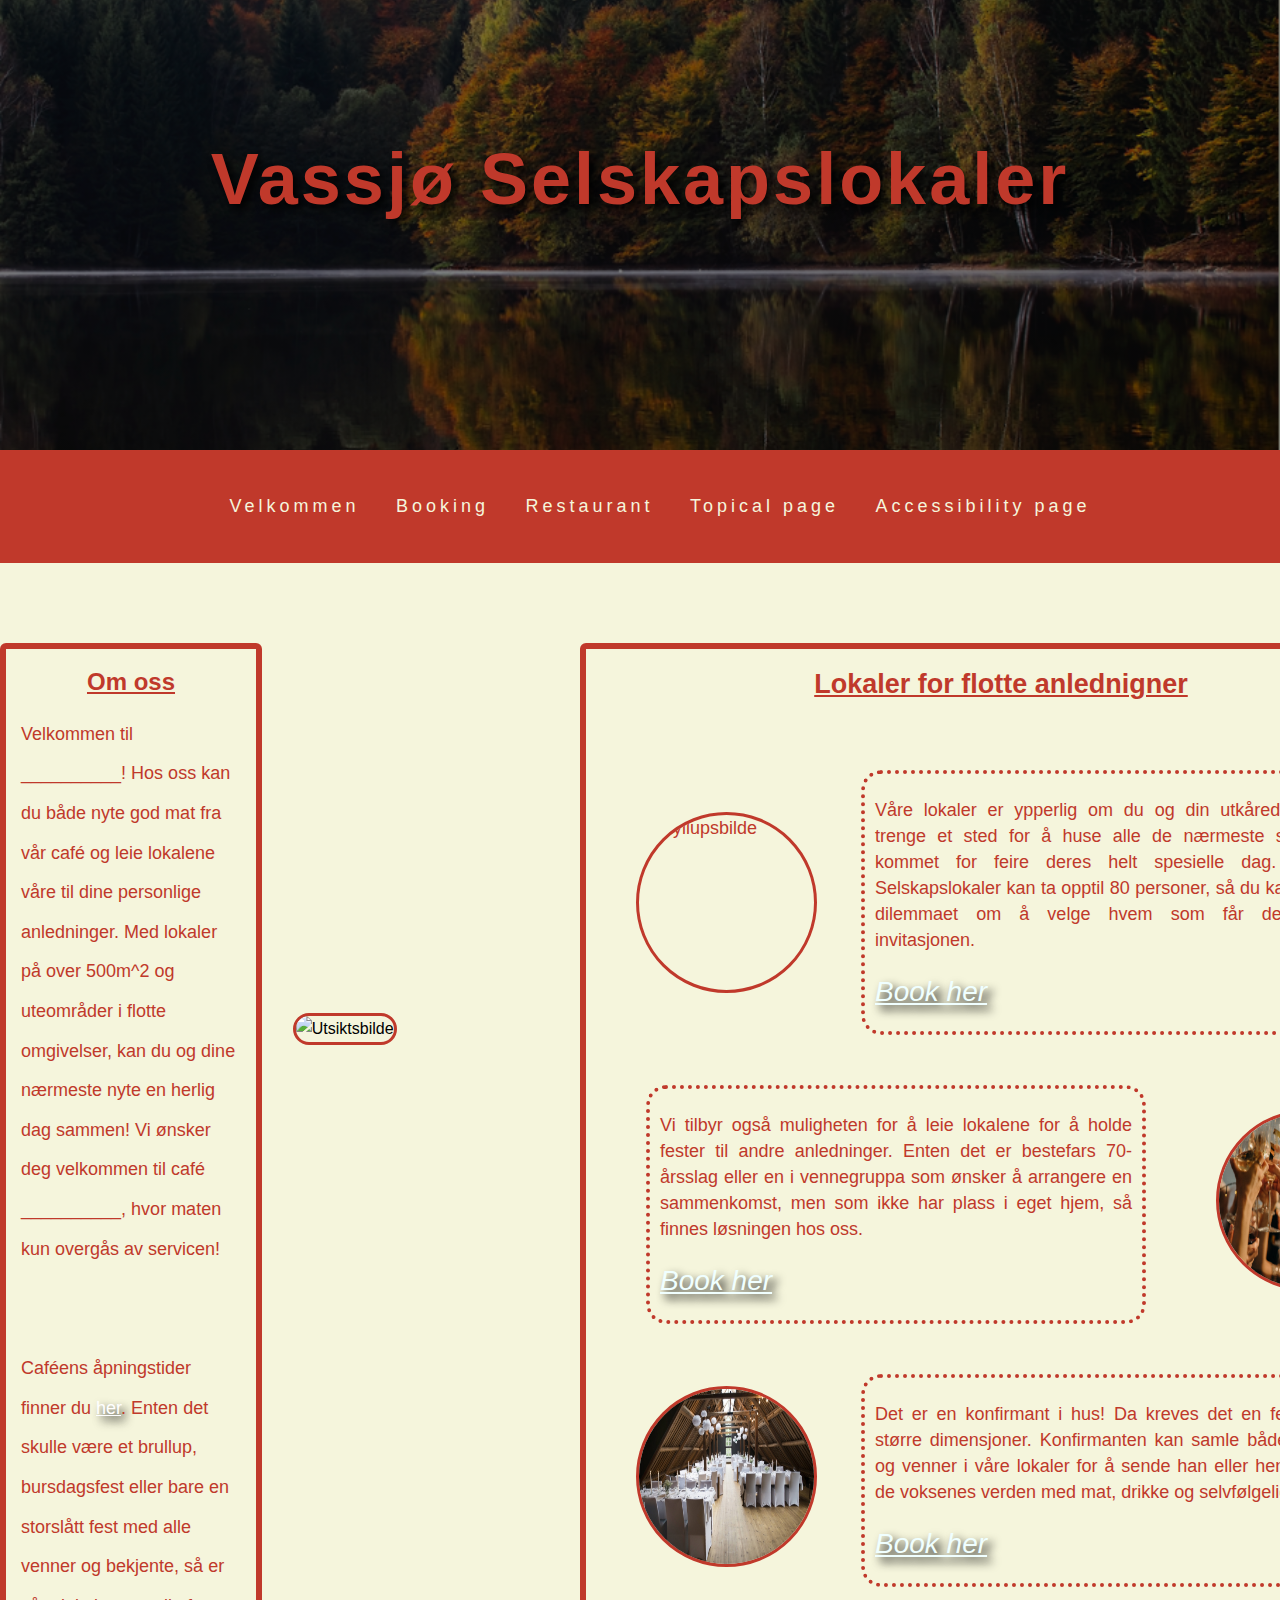
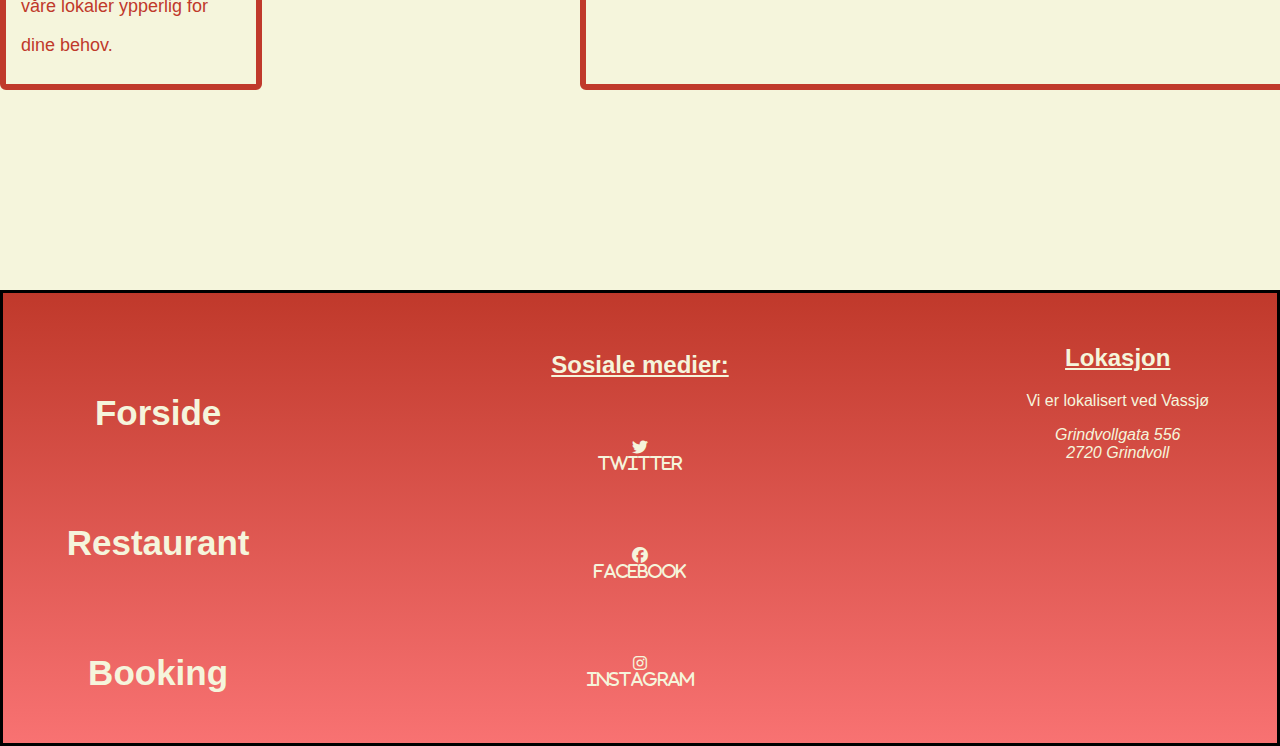
==== commit 115e855d: "Update index.html" ====
--- a/Side1/HTML/index.html
+++ b/Side1/HTML/index.html
@@ -12,7 +12,7 @@
 
   <header>
 
-    <div class="Header-Image">
+    <div class="Header-Image" title="Foto: Puscau Daniel Florin via Pexels.com" alt="Nature_lake">
       <div class="Main-Title">
         <h1>
           Vassjø Selskapslokaler
@@ -47,7 +47,6 @@
           kan du og dine nærmeste nyte en herlig dag sammen! 
           Vi ønsker deg velkommen til café __________, hvor maten kun overgås av servicen! 
         </p>
-      
   
         <p id="p2">
           Caféens åpningstider finner du <a href="/Side3/HTML/Åpningstider.html">her</a>. Enten det skulle være et brullup, 
@@ -58,8 +57,9 @@
   
       <div class="Forside-bilde">
         <!--Bilde hentet fra: -->
-        <img src="/Side1/Images/test.jpeg" class="test2" alt="test-picture2" title="Foto: ">
+        <img src="/Side1/Images/Utsikt.jpeg" class="utsikt" alt="Utsiktsbilde" title="Foto: 1Zoom.me">
       </div>
+
   
       <div class="Booking-utvalg">
         
@@ -69,7 +69,8 @@
 
         <div class="Bryllups-mottakelse">
               <!--Bilde hentet fra: -->
-              <img src="/Side1/Images/Bryllup.jpeg" class="test3" alt="Bryllupsbilde" title="Foto: ">
+
+              <img src="/Side1/Images/Bryllup.jpeg" class="bryllup" alt="Bryllupsbilde" title="Foto: Fotografene Storm Leth / www.stormleth.no  ">
           <div class="Bryllups-Info">
               <p>
                 Våre lokaler er ypperlig om du og din utkårede skulle trenge et sted for å huse alle de nærmeste som har 
@@ -95,7 +96,7 @@
           <div class="Fest-Bilde">
 
             <!--Bilde hentet fra: -->
-            <img src="/Side1/Images/Fest.jpeg" class="test4" alt="fest" title="Foto: ">
+            <img src="/Side1/Images/Fest.jpeg" class="fest" alt="fest" title="Foto: cottonbro studio, pexels.com ">
 
           </div>
       </div>
@@ -103,7 +104,7 @@
         <div class="Konfirmasjonsfest">
           <div class="Konfirmasjons-Bilde">
             <!--Bilde hentet fra: -->
-            <img src="/Side1/Images/Konfirmasjon.jpeg" class="test5" alt="test-picture5" title="Foto: ">
+            <img src="/Side1/Images/Konfirmasjon.jpeg" class="konfirmasjon" alt="test-picture5" title="Foto: ">
           </div>
           <div class="Konfirmasjons-Info">
               <p> Det er en konfirmant i hus! Da kreves det en feiring av større dimensjoner. Konfirmanten kan samle både familie og venner i våre lokaler 
--- a/Side1/CSS/fil.css
+++ b/Side1/CSS/fil.css
@@ -10,7 +10,7 @@
   }
   
   .Header-Image {
-    background-image: linear-gradient(rgba(0,0,0,0.5), rgba(0,0,0,0.5)), url(/Side1/Images/Nature.png);
+    background-image: linear-gradient(rgba(0,0,0,0.5), rgba(0,0,0,0.5)), url(/Side1/Images/Nature.png) ;
     height: 50vh;
     width: 100%;
     background-repeat: no-repeat;
@@ -60,6 +60,9 @@
     border-radius: 20px;
     border-style: solid;
   }
+
+
+  /*Main*/
   
   h2{
     text-decoration: underline;
@@ -125,7 +128,7 @@
     width: 100%;
   }
   
-  .test2 {
+  .utsikt {
     height: 250px;
     width: 250px;
     margin-left: 22%;
@@ -136,7 +139,7 @@
     border-color: #c0392b;
   }
   
-  .test3,.test4,.test5 {
+  .bryllup,.fest,.konfirmasjon{
     height: 175px;
     width: 175px;
     border-style: solid;
@@ -190,8 +193,6 @@
     text-align: justify; 
   }
   
-  
-  
   .Fest {
     display: grid;
     grid-template-columns: 500px 250px;
@@ -240,7 +241,10 @@
     font-size: 28px;
     color: azure;
   }
-  
+
+  
+  /*footer*/
+
   footer {
     margin-top: 200px;
     background-image: linear-gradient(#c0392b, rgb(248, 114, 114));
@@ -300,8 +304,6 @@
   color: beige;
   }
   
-  
-  
   #adresse-kart{
     height: 200px;
     margin-top: 30px;  
@@ -312,6 +314,7 @@
     zoom: 1.2;
   }
 }
+
 
 /*Medium skjerm------------------------------------------------------------ */
 
@@ -429,7 +432,7 @@
   }
   
   
-  .test2 {
+  .utsikt {
     height: 180px;
     width: 50%;
     margin-left: 25%; 
@@ -440,7 +443,7 @@
     border-color: #c0392b;
   }
   
-  .test3,.test5 {
+  .bryllup,.konfirmasjon {
     height: 175px;
     width: 175px;
     border-style: solid;
@@ -449,7 +452,7 @@
     border-radius: 130px;
   }
 
-  .test4{
+  .fest{
     margin-right: 10px;  
     border-style: solid;
     height: 175px;
@@ -603,7 +606,6 @@
     zoom: 1.2;
   }
   
-  
   .kart{
     height: 90%;
     color: beige;
@@ -740,7 +742,7 @@
   }
   
   
-  .test2 {
+  .utsikt {
     height: 180px;
     width: 50%;
     margin-left: 25%; 
@@ -751,7 +753,7 @@
     border-color: #c0392b;
   }
   
-  .test3,.test5 {
+  .bryllup,.konfirmasjon {
     height: 100px;
     width: 100px;
     border-style: solid;
@@ -760,7 +762,7 @@
     border-radius: 130px;
   }
 
-  .test3:hover, .test4:hover .test5:hover{
+  .bryllup:hover, .fest:hover .konfirmasjon:hover{
     border-style: solid;
     border-width: 1px;
     zoom: 1.7;
@@ -768,7 +770,8 @@
     width: 200%;
     z-index: 4;
   }
-  .test4{
+
+  .fest{
     margin-right: 10px;  
     border-style: solid;
     height: 100px;
@@ -776,7 +779,6 @@
     border-width: 3px;
     border-radius: 130px;
   }
-
 
   .Booking-utvalg {
     width: 90%;
@@ -867,8 +869,7 @@
     color: azure;
   }
   
-  footer {
-    margin-top: 10%;
+  footer { 
     height: 45%;
     background-image: linear-gradient(#c0392b, rgb(248, 114, 114));
     border-style: solid;
@@ -891,7 +892,6 @@
     grid-template-columns: 1fr;
     grid-template-rows: 1fr 1fr 1fr;
     row-gap: 20px;
-    margin-top: 10%;
     margin-right: 10px;
     line-height: 2.6em;
   }
@@ -916,7 +916,7 @@
     font-size: 18px;
     text-decoration: underline;
   }
-
+  
 
   #twitter-logo, #facebook-logo, #instagram-logo {
     height: 10%;
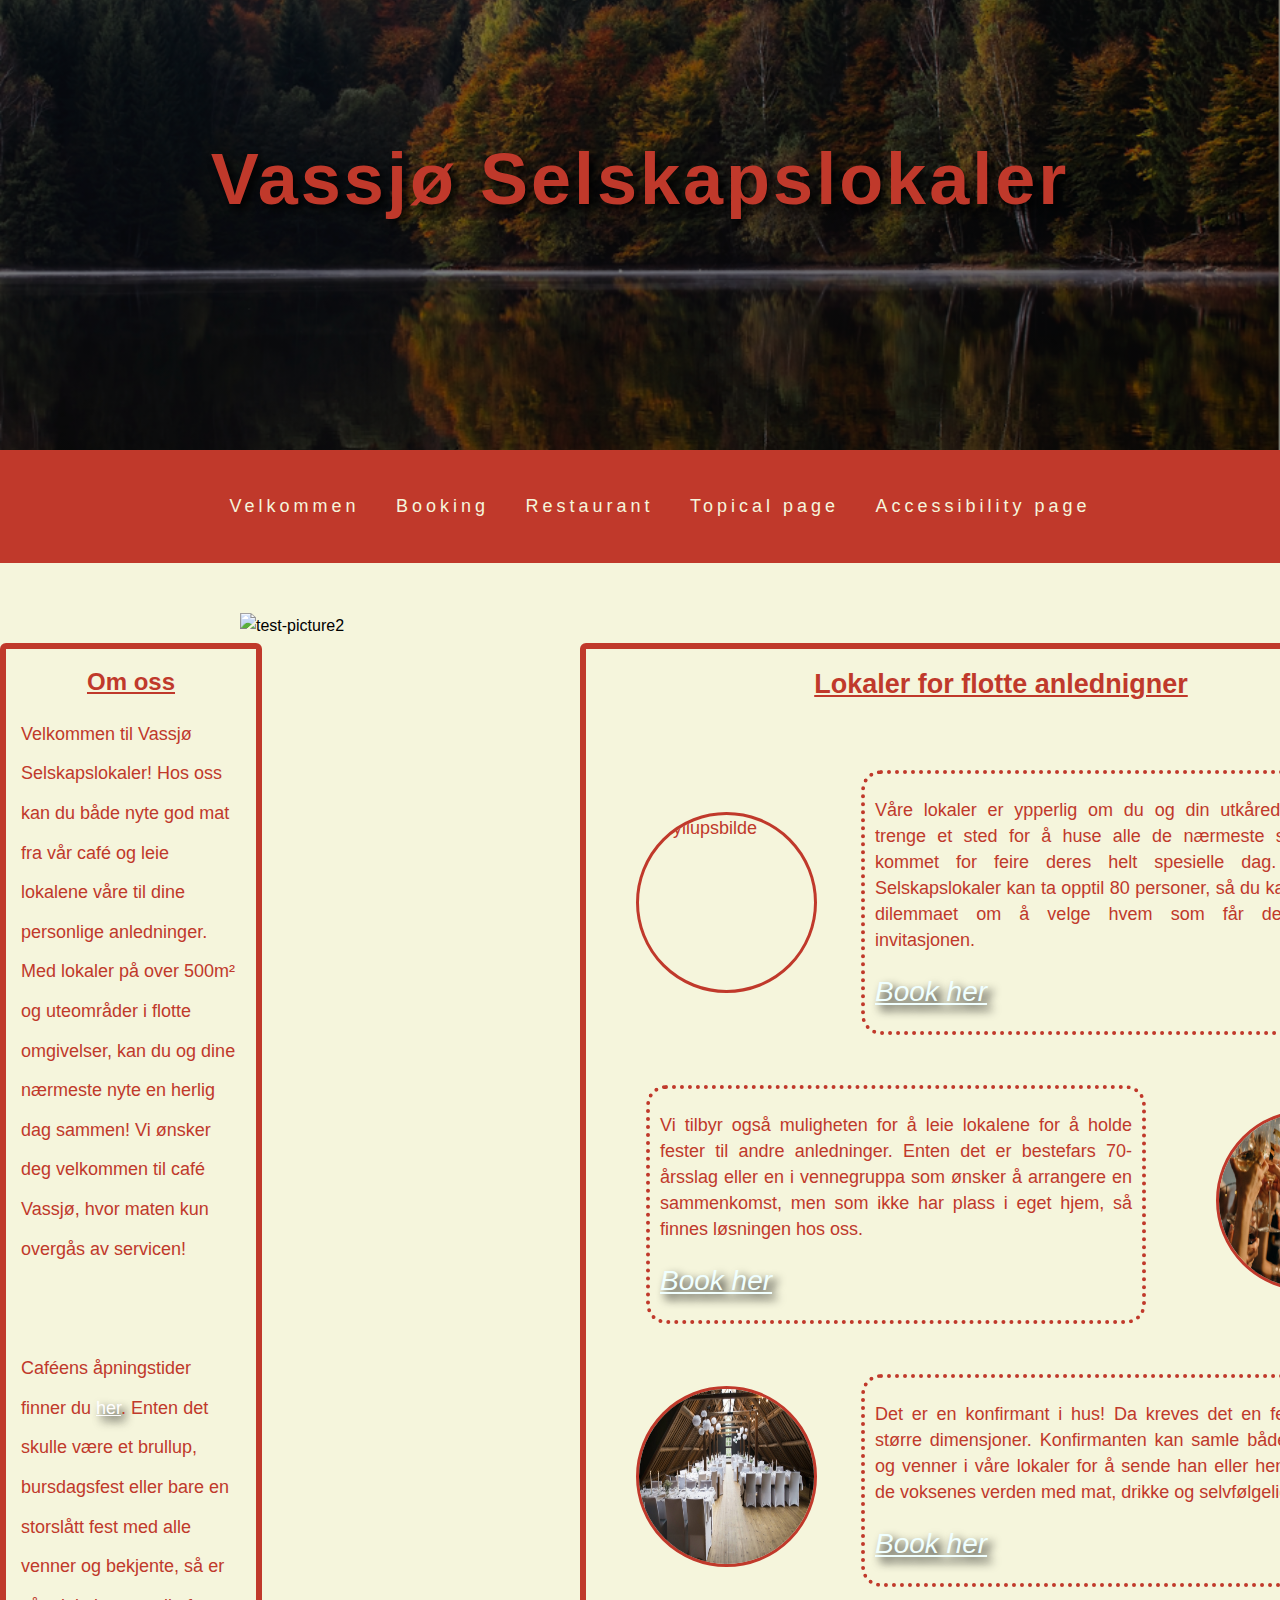
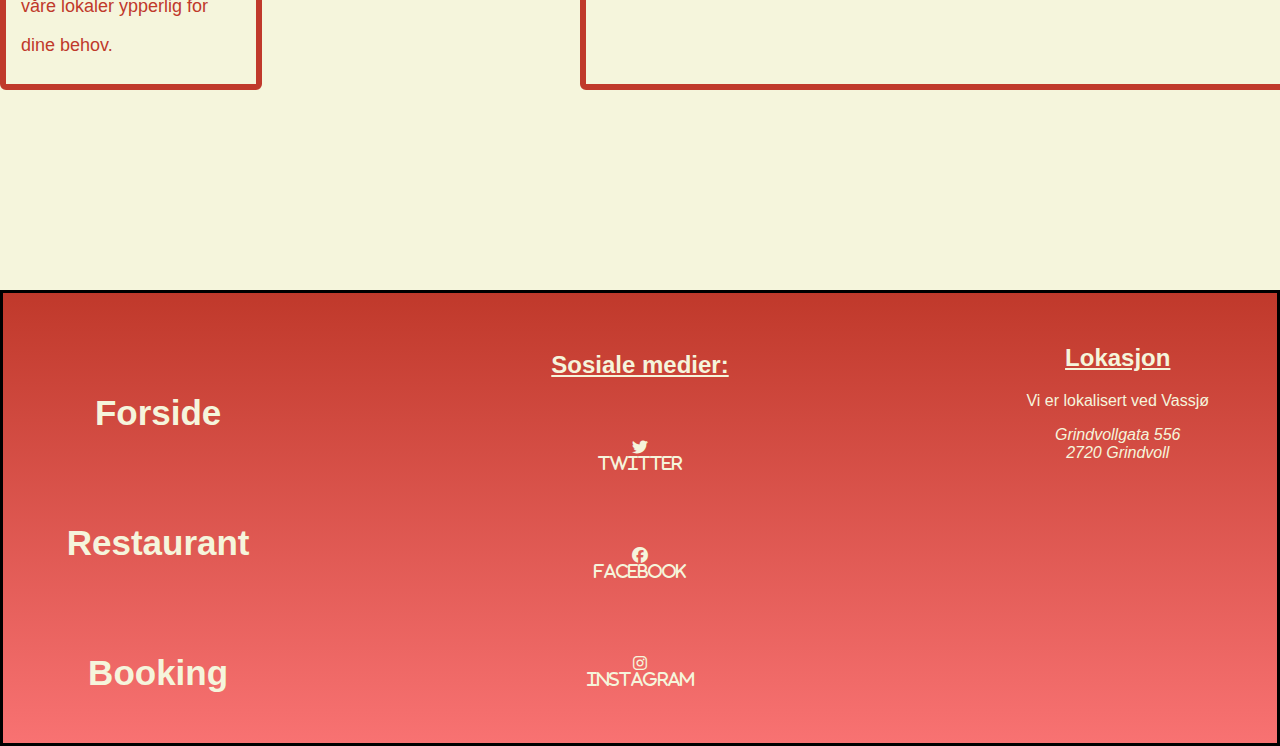
==== commit 53dc806e: "Update index.html" ====
--- a/Side1/HTML/index.html
+++ b/Side1/HTML/index.html
@@ -43,9 +43,9 @@
         </h2>
   
         <p id="p1">
-          Velkommen til __________! Hos oss kan du både nyte god mat fra vår café og leie lokalene våre til dine personlige anledninger. Med lokaler på over 500m^2 og uteområder i flotte omgivelser, 
+          Velkommen til Vassjø Selskapslokaler! Hos oss kan du både nyte god mat fra vår café og leie lokalene våre til dine personlige anledninger. Med lokaler på over 500m² og uteområder i flotte omgivelser, 
           kan du og dine nærmeste nyte en herlig dag sammen! 
-          Vi ønsker deg velkommen til café __________, hvor maten kun overgås av servicen! 
+          Vi ønsker deg velkommen til café Vassjø, hvor maten kun overgås av servicen! 
         </p>
   
         <p id="p2">
@@ -57,7 +57,7 @@
   
       <div class="Forside-bilde">
         <!--Bilde hentet fra: -->
-        <img src="/Side1/Images/Utsikt.jpeg" class="utsikt" alt="Utsiktsbilde" title="Foto: 1Zoom.me">
+        <img src="/Side1/Images/" class="test2" alt="test-picture2" title="Foto: ">
       </div>
 
   
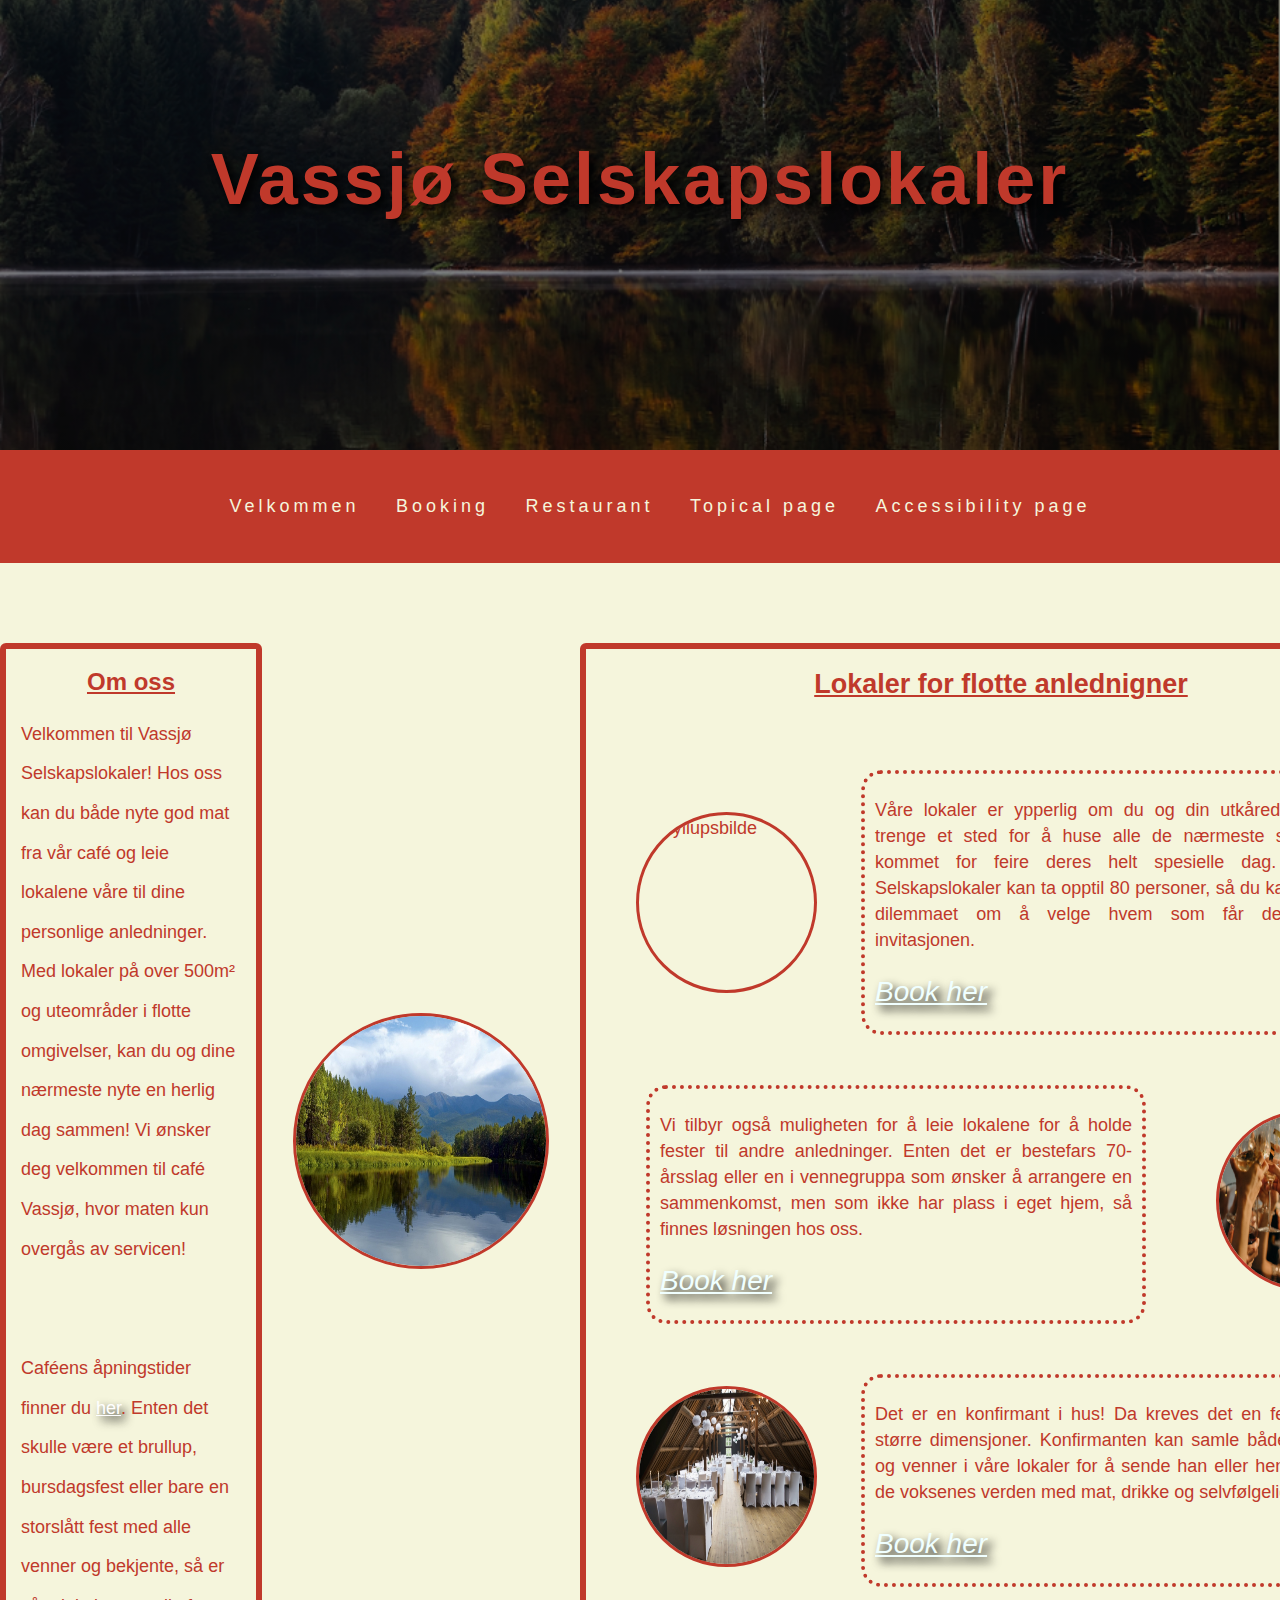
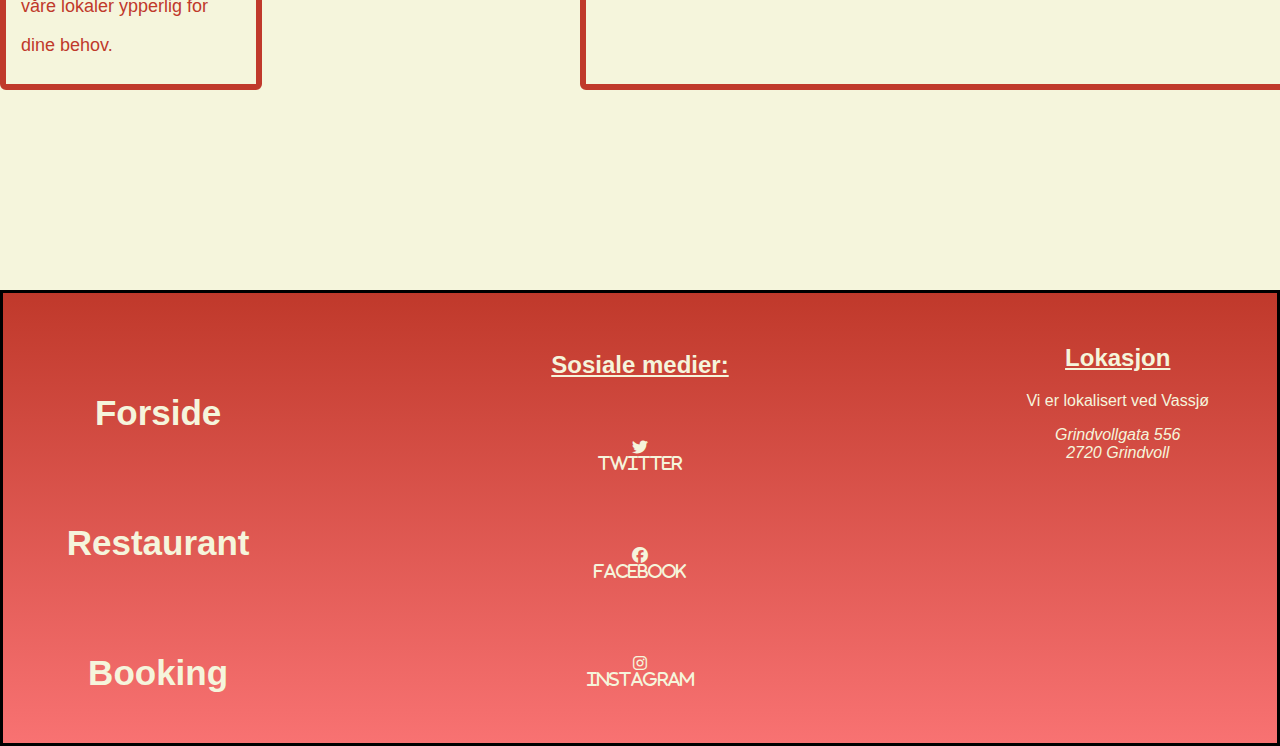
==== commit 3fdcb9fc: "Merge branch 'main' of https://github.com/ChristopherSoerlle/HomeExam" ====
--- a/Side1/HTML/index.html
+++ b/Side1/HTML/index.html
@@ -57,7 +57,7 @@
   
       <div class="Forside-bilde">
         <!--Bilde hentet fra: -->
-        <img src="/Side1/Images/" class="test2" alt="test-picture2" title="Foto: ">
+        <img src="/Side1/Images/Utsikt.jpeg" class="utsikt" alt="Utsiktsbilde" title="Foto: 1Zoom.me">
       </div>
 
   
